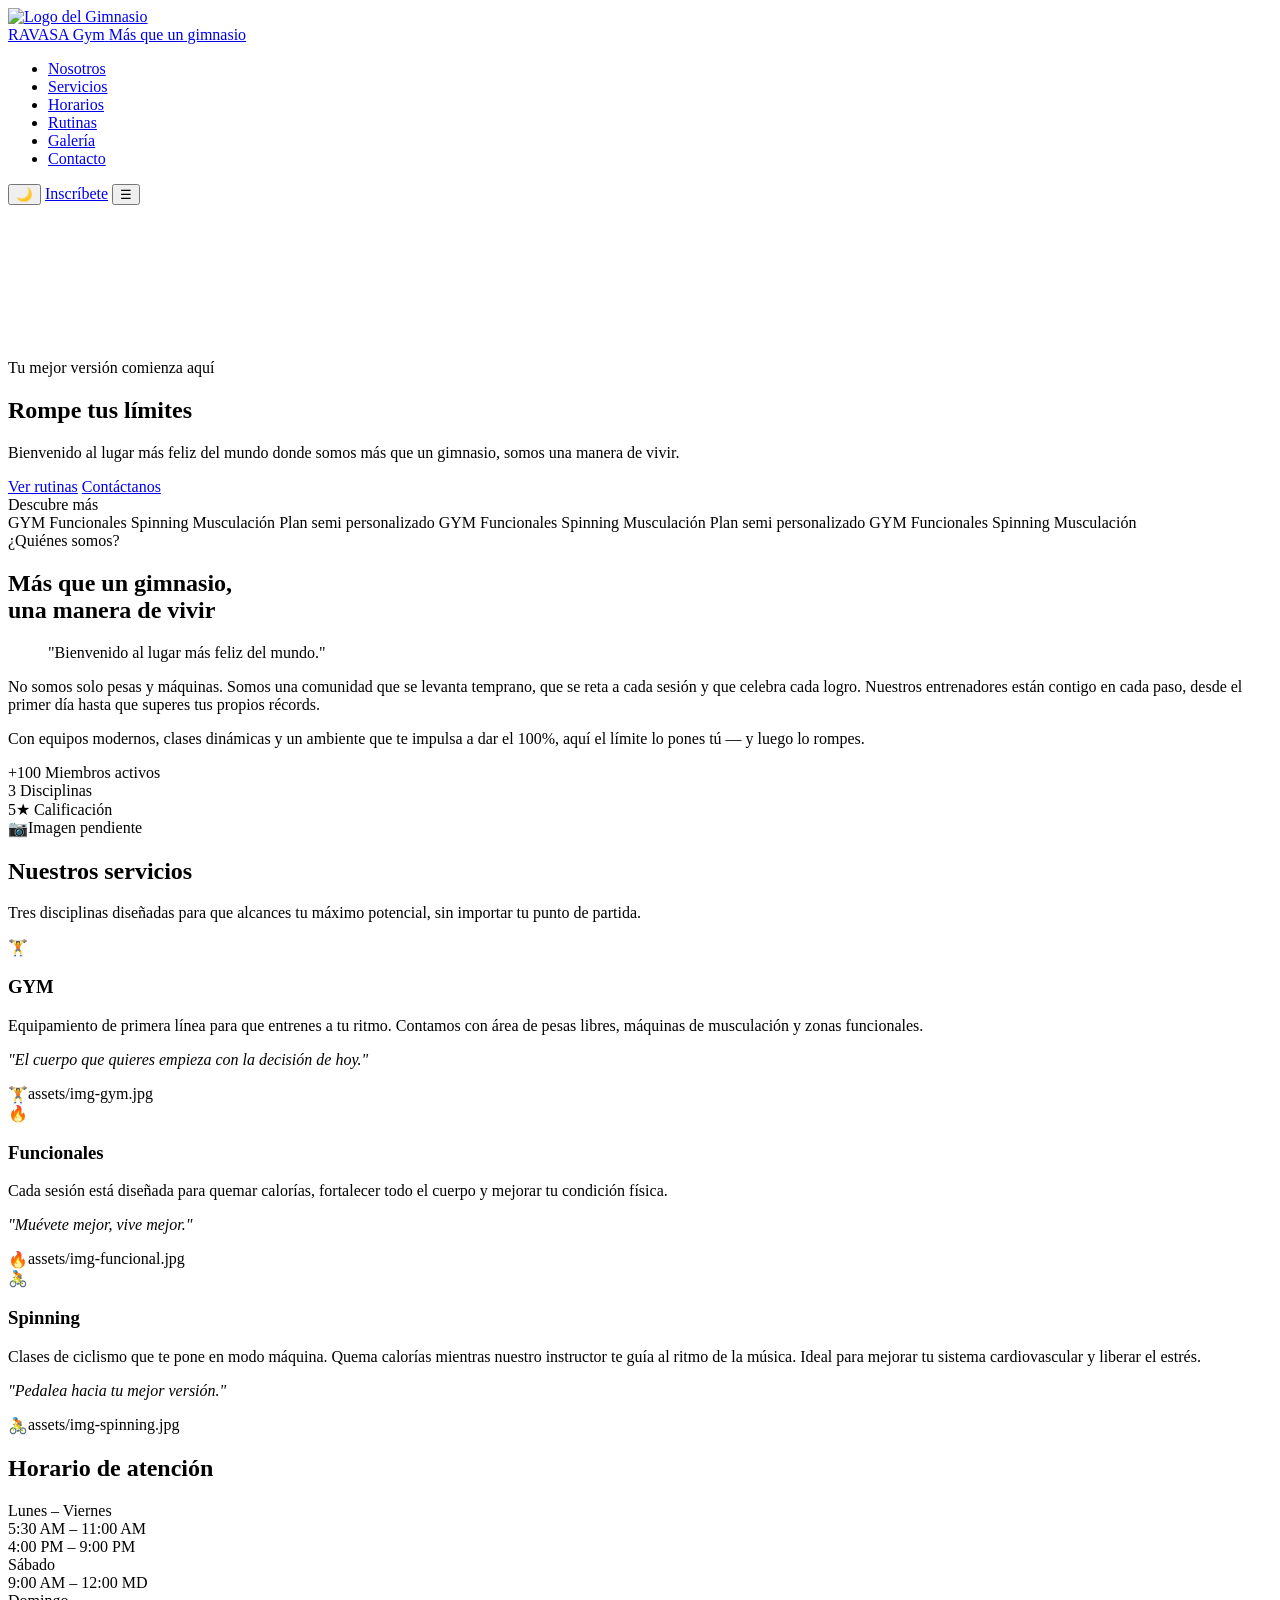
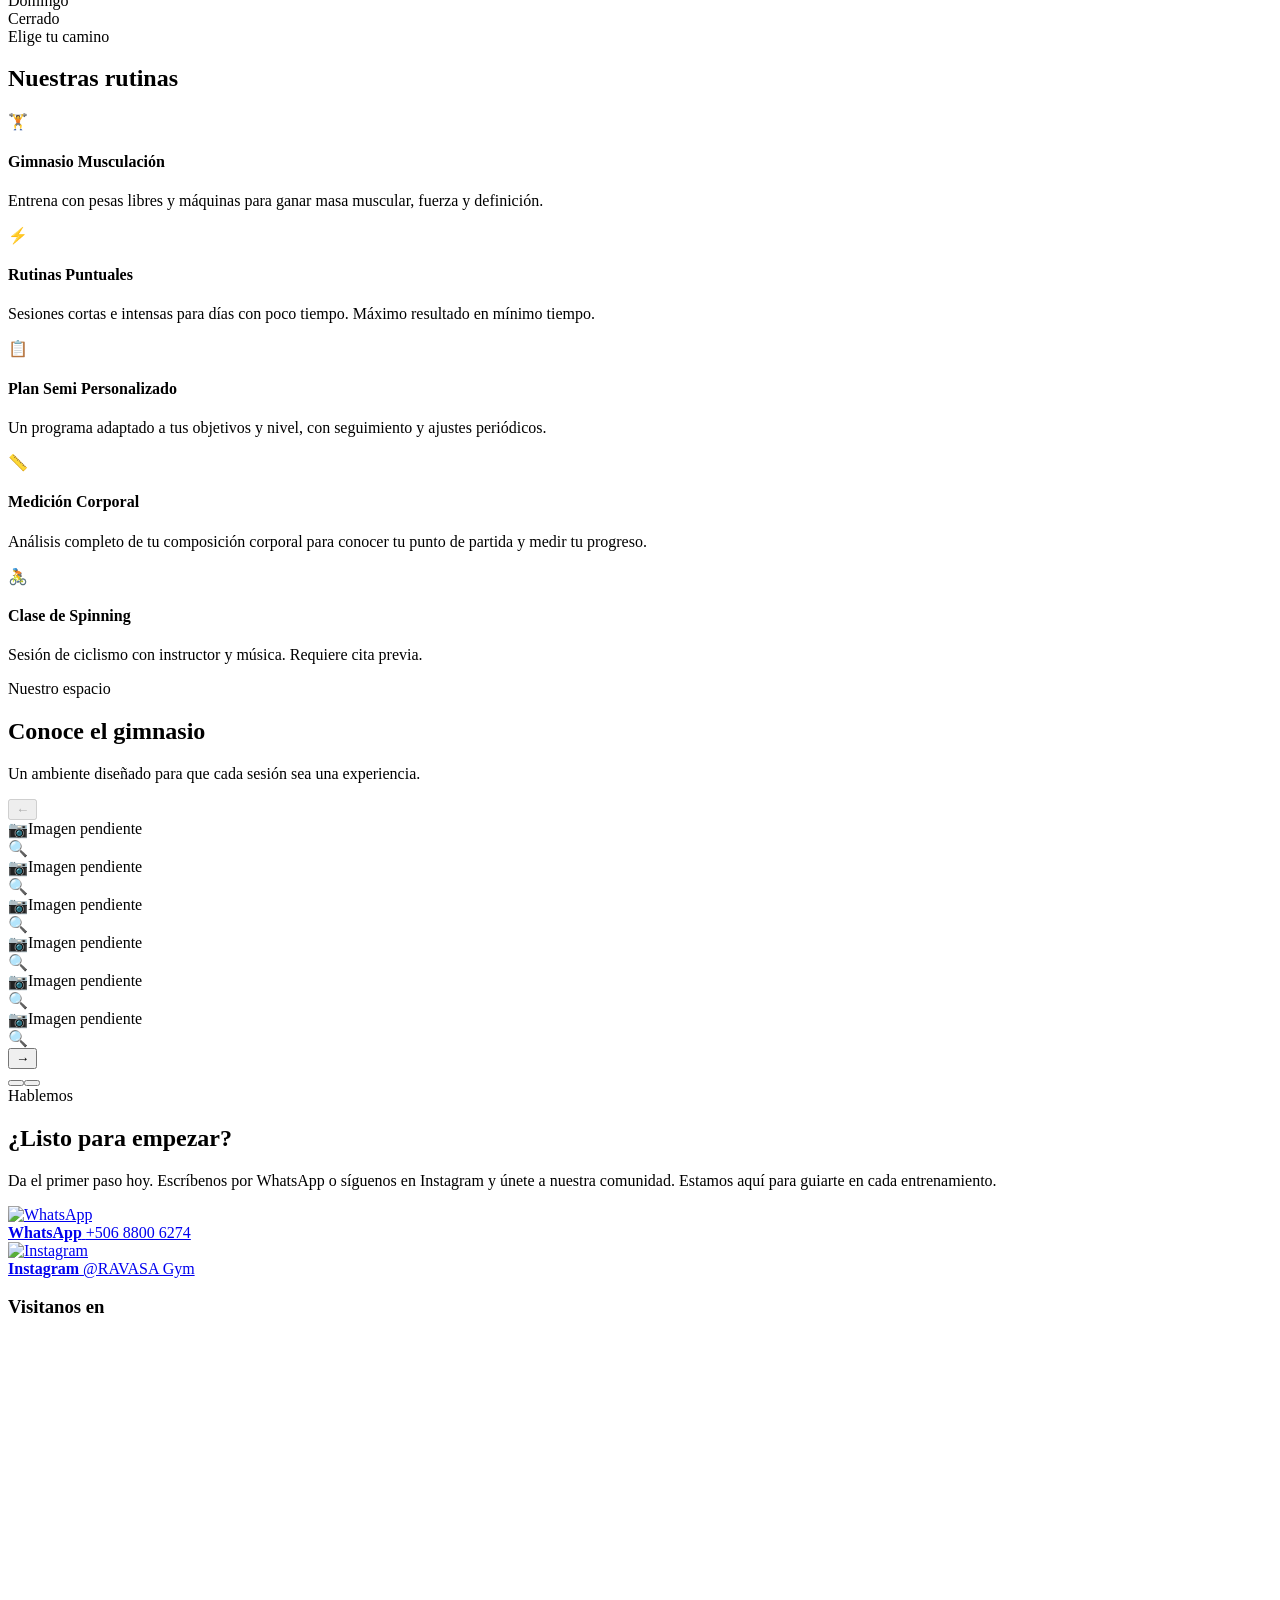
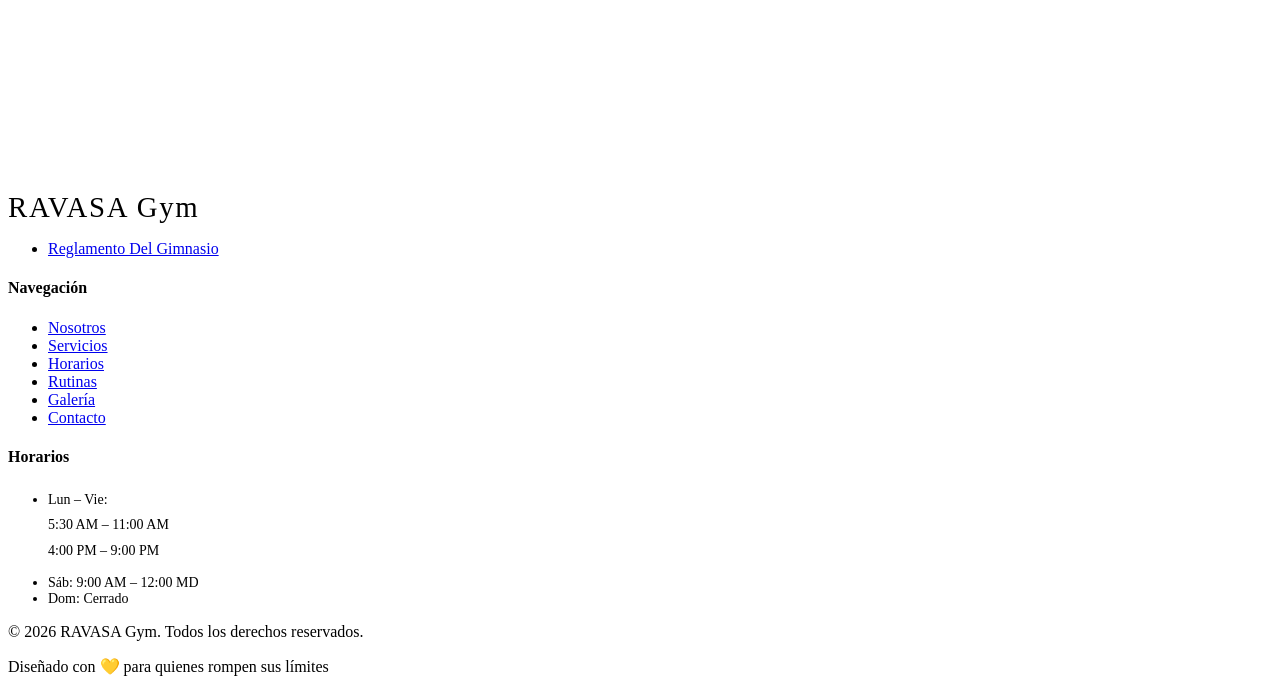
==== Laboratorio-01/index.html @ 655b8c52 "Feat:adding index" ====
<!DOCTYPE html>
<html lang="es">
<head>
  <meta charset="UTF-8" />
  <meta name="viewport" content="width=device-width, initial-scale=1.0" />
  <meta name="description" content="RAVASA Gym. Gimnasio ubicado en Sucre de Ciudad Quesada, San Carlos, Costa Rica. Ofrecemos GYM, Spinning y Funcionales" />
  <title>RAVASA Gym</title>

  <!-- Google Fonts -->
  <link rel="preconnect" href="https://fonts.googleapis.com" />
  <link rel="preconnect" href="https://fonts.gstatic.com" crossorigin />
  <link href="https://fonts.googleapis.com/css2?family=Bebas+Neue&family=Montserrat:wght@400;600;700;800&display=swap" rel="stylesheet" />

  <link rel="stylesheet" href="css/styles.css" />
  <link rel="icon" href="assets/logo.webp" type="image/png" />
</head>

<body>

  <!-- ==============================
       HEADER / NAVEGACIÓN
  ============================== -->
  <header id="site-header" role="banner">
    <div class="container">
      <nav class="nav-inner" aria-label="Navegación principal">

        <a href="#" class="nav-logo" aria-label="Inicio">
          
          <img src="assets/logo.webp" alt="Logo del Gimnasio" width="48" height="48" />
          <div class="logo-text">
            <span class="logo-name">RAVASA Gym</span>
            <span class="logo-tagline">Más que un gimnasio</span>
          </div>
        </a>

        <!-- Links principales -->
        <ul class="nav-links" id="nav-menu" role="list">
          <li><a href="#about">Nosotros</a></li>
          <li><a href="#services">Servicios</a></li>
          <li><a href="#schedule">Horarios</a></li>
          <li><a href="#routines">Rutinas</a></li>
          <li><a href="#gallery">Galería</a></li>
          <li><a href="#contact">Contacto</a></li>
        </ul>

        <!-- Acciones -->
        <div class="nav-actions">
          <button class="theme-toggle" id="theme-btn" aria-label="Cambiar modo claro/oscuro" title="Cambiar tema">🌙</button>
          <a href="https://wa.me/50688006274" class="btn btn-primary" aria-label="Contactar por WhatsApp">Inscríbete</a>
          <button class="menu-toggle" id="menu-btn" aria-label="Abrir menú" aria-expanded="false" aria-controls="nav-menu">☰</button>
        </div>
      </nav>
    </div>
  </header>


  <main id="main-content">

    <!-- ==============================
         HERO – VIDEO DE FONDO
    ============================== -->
    <section id="hero" aria-label="Bienvenida al gimnasio">

      <div class="hero-video-wrapper" aria-hidden="true">
        <video
          autoplay
          muted
          loop
          playsinline
          preload="auto"
          aria-hidden="true"
          poster="assets/hero-poster.jpg"
        >
          <source src="assets/hero-video.mp4" type="video/mp4" />
        </video>
        <!-- Fallback si no hay video -->
        <div class="hero-video-fallback"></div>
      </div>

      <div class="hero-overlay" aria-hidden="true"></div>

      <div class="hero-content">
        <span class="hero-eyebrow">Tu mejor versión comienza aquí</span>

        <h1 class="hero-title">
          Rompe
          <span class="highlight">tus límites</span>
        </h1>

        <p class="hero-subtitle">
          Bienvenido al lugar más feliz del mundo donde somos más que un gimnasio, somos una manera de vivir.
        </p>

        <div class="hero-cta">
          <a href="#routines" class="btn btn-primary">Ver rutinas</a>
          <a href="#contact" class="btn btn-outline">Contáctanos</a>
        </div>
      </div>

      <div class="hero-scroll" aria-hidden="true">
        Descubre más
        <span></span>
      </div>

    </section>


    <!-- ==============================
         FRANJA SLOGAN (MARQUEE)
    ============================== -->
    <div class="slogan-strip" aria-hidden="true">
      <div class="slogan-track">
        <!-- Se duplican los ítems para el efecto continuo -->
  
        <span class="slogan-item">GYM</span>
        <span class="slogan-item">Funcionales</span>
        <span class="slogan-item">Spinning</span>
        <span class="slogan-item">Musculación</span>
        <span class="slogan-item">Plan semi personalizado</span>
        <span class="slogan-item">GYM</span>
        <span class="slogan-item">Funcionales</span>
        <span class="slogan-item">Spinning</span>
        <span class="slogan-item">Musculación</span>
        <span class="slogan-item">Plan semi personalizado</span>
        <span class="slogan-item">GYM</span>
        <span class="slogan-item">Funcionales</span>
        <span class="slogan-item">Spinning</span>
        <span class="slogan-item">Musculación</span>
      </div>
    </div>


    <!-- ==============================
         SOBRE NOSOTROS
    ============================== -->
    <section id="about" class="section-pad" aria-labelledby="about-title">
      <div class="container">
        <div class="about-grid">

          <div class="about-text">
            <span class="section-label">¿Quiénes somos?</span>
            <h2 id="about-title">Más que un gimnasio,<br/> <span class="text-accent">una manera de vivir</span></h2>

            <blockquote class="about-phrase">
              "Bienvenido al lugar más feliz del mundo."
            </blockquote>

            <p>
              No somos solo pesas y máquinas. Somos una comunidad que se levanta temprano, que se reta a cada sesión y que celebra cada logro. Nuestros entrenadores están contigo en cada paso, desde el primer día hasta que superes tus propios récords.
            </p>
            <p>
              Con equipos modernos, clases dinámicas y un ambiente que te impulsa a dar el 100%, aquí el límite lo pones tú — y luego lo rompes.
            </p>

            <div class="about-stats" role="list" aria-label="Estadísticas del gimnasio">
              <div class="stat-item" role="listitem">
                <span class="stat-num">+100</span>
                <span class="stat-label">Miembros activos</span>
              </div>
              <div class="stat-item" role="listitem">
                <span class="stat-num">3</span>
                <span class="stat-label">Disciplinas</span>
              </div>
              <div class="stat-item" role="listitem">
                <span class="stat-num">5★</span>
                <span class="stat-label">Calificación</span>
              </div>
            </div>
          </div>

          <div class="about-image">
            <img src="assets/logo.webp" alt="Imagen de chica en el gimnasio con el logo del gimnasio de fondo" width="600" height="450"
              onerror="this.style.display='none'; this.nextElementSibling.style.display='flex';" />
            <div class="about-image-placeholder" style="display:none;" aria-hidden="true">
              📷 <span>Imagen pendiente</span>
            </div>
          </div>

        </div>
      </div>
    </section>


    <!-- ==============================
         SERVICIOS
    ============================== -->
    <section id="services" class="section-pad" aria-labelledby="Servicios">
      <div class="container">

        <div class="services-header">
          <h2 id="services-title">Nuestros <span class="text-accent">servicios</span></h2>
          <p>Tres disciplinas diseñadas para que alcances tu máximo potencial, sin importar tu punto de partida.</p>
        </div>

        <div class="services-list">

          <!-- SERVICIO 1: GYM -->
          <article class="service-row" aria-labelledby="1. Gym">
            <div class="service-content">
              <div class="service-icon" aria-hidden="true">🏋️</div>
              <h3 id="service-gym-title">GYM</h3>
              <p>
                Equipamiento de primera línea para que entrenes a tu ritmo. Contamos con área de pesas libres, máquinas de musculación y zonas funcionales.
              </p>
              <p>
                <em>"El cuerpo que quieres empieza con la decisión de hoy."</em>
              </p>
            </div>
            <div class="service-image">
              <img src="assets/img-gym.webp" alt="Área de GYM con equipos de musculación" width="600" height="380"
                onerror="this.style.display='none'; this.nextElementSibling.style.display='flex';" />
              <div class="service-image-placeholder" style="display:none;" aria-hidden="true">
                🏋️ <span>assets/img-gym.jpg</span>
              </div>
            </div>
          </article>

          <!-- SERVICIO 2: FUNCIONALES -->
          <article class="service-row reverse" aria-labelledby="Funcionales">
            <div class="service-content">
              <div class="service-icon" aria-hidden="true">🔥</div>
              <h3 id="service-func-title">Funcionales</h3>
              <p>
                Cada sesión está diseñada para quemar calorías, fortalecer todo el cuerpo y mejorar tu condición física.
              </p>
              <p>
                <em>"Muévete mejor, vive mejor."</em>
              </p>
            </div>
            <div class="service-image">
              <img src="assets/img-funcional.webp" alt="Mujer utilizando maquina de ejercicio" width="600" height="380"
                onerror="this.style.display='none'; this.nextElementSibling.style.display='flex';" />
              <div class="service-image-placeholder" style="display:none;" aria-hidden="true">
                🔥 <span>assets/img-funcional.jpg</span>
              </div>
            </div>
          </article>

          <!-- SERVICIO 3: SPINNING -->
          <article class="service-row" aria-labelledby="Spinning">
            <div class="service-content">
              <div class="service-icon" aria-hidden="true">🚴</div>
              <h3 id="service-spin-title">Spinning</h3>
              <p>
                Clases de ciclismo que te pone en modo máquina. Quema calorías mientras nuestro instructor te guía al ritmo de la música. Ideal para mejorar tu sistema cardiovascular y liberar el estrés.
              </p>
              <p>
                <em>"Pedalea hacia tu mejor versión."</em>
              </p>
            </div>
            <div class="service-image">
              <img src="assets/img-spinning.webp" alt="Hombre utilizando una bicicleta de spinning" width="600" height="380"
                onerror="this.style.display='none'; this.nextElementSibling.style.display='flex';" />
              <div class="service-image-placeholder" style="display:none;" aria-hidden="true">
                🚴 <span>assets/img-spinning.jpg</span>
              </div>
            </div>
          </article>

        </div>
      </div>
    </section>


    <!-- ==============================
         HORARIOS
    ============================== -->
    <section id="schedule" class="section-pad" aria-labelledby="Horarios de atención">
      <div class="container">

        <div class="schedule-header">
          <h2 id="schedule-title">Horario de <span class="text-accent">atención</span></h2>
        </div>

        <div class="schedule-grid" role="list" aria-label="Lunes a viernes de 5:30 am a 11:00 am, 4:00 pm a 9:00 pm. Sabados: 9:00 am a 12:md">

          <div class="schedule-card" role="listitem">
            <div class="schedule-day">Lunes – Viernes</div>
            <div class="schedule-time">
              <div class="time-block">
                <span class="icon" aria-hidden="true"></span>
                <span>5:30 AM – 11:00 AM</span>
              </div>
              <div class="time-block">
                <span class="icon" aria-hidden="true"></span>
                <span>4:00 PM – 9:00 PM</span>
              </div>
            </div>
          </div>

          <div class="schedule-card" role="listitem">
            <div class="schedule-day">Sábado</div>
            <div class="schedule-time">
              <div class="time-block">
                <span class="icon" aria-hidden="true"></span>
                <span>9:00 AM – 12:00 MD</span>
              </div>
            </div>
          </div>

          <div class="schedule-card" role="listitem">
            <div class="schedule-day">Domingo</div>
            <div class="schedule-time">
              <div class="time-block" style="justify-content:center; color:var(--color-text-muted);">
                <span>Cerrado</span>
              </div>
            </div>
          </div>

        </div>
      </div>
    </section>


    <!-- ==============================
         RUTINAS
    ============================== -->
    <section id="routines" class="section-pad" aria-labelledby="Nuestras rutinas">
      <div class="container">
        <div class="routines-header">
          <span class="section-label">Elige tu camino</span>
          <h2 id="routines-title">Nuestras <span class="text-accent">rutinas</span></h2>
        </div>

        <div class="routines-grid" role="list" aria-label="Lista de rutinas disponibles">

          <!-- Tarjeta 1 -->
          <article class="routine-card" role="listitem" aria-labelledby="Gimnasio Musculación">
            <div class="routine-card-img" aria-hidden="true">🏋️</div>
            <div class="routine-card-body">
              <h4 id="r1-title">Gimnasio Musculación</h4>
              <p>Entrena con pesas libres y máquinas para ganar masa muscular, fuerza y definición.</p>
            </div>
          </article>

          <!-- Tarjeta 2 -->
          <article class="routine-card" role="listitem" aria-labelledby="Rutinas Puntuales">
            <div class="routine-card-img" aria-hidden="true">⚡</div>
            <div class="routine-card-body">
              <h4 id="r2-title">Rutinas Puntuales</h4>
              <p>Sesiones cortas e intensas para días con poco tiempo. Máximo resultado en mínimo tiempo.</p>
            </div>
          </article>

          <!-- Tarjeta 3 -->
          <article class="routine-card" role="listitem" aria-labelledby="Plan Semi Personalizado">
            <div class="routine-card-img" aria-hidden="true">📋</div>
            <div class="routine-card-body">
              <h4 id="r3-title">Plan Semi Personalizado</h4>
              <p>Un programa adaptado a tus objetivos y nivel, con seguimiento y ajustes periódicos.</p>
            </div>
          </article>

          <!-- Tarjeta 4 -->
          <article class="routine-card" role="listitem" aria-labelledby="Medición Corporal">
            <div class="routine-card-img" aria-hidden="true">📏</div>
            <div class="routine-card-body">
              <h4 id="r4-title">Medición Corporal</h4>
              <p>Análisis completo de tu composición corporal para conocer tu punto de partida y medir tu progreso.</p>
            </div>
          </article>

          <!-- Tarjeta 5 -->
          <article class="routine-card" role="listitem" aria-labelledby="Clase de Spinning">
            <div class="routine-card-img" aria-hidden="true">🚴</div>
            <div class="routine-card-body">
              <h4 id="r5-title">Clase de Spinning</h4>
              <p>Sesión de ciclismo con instructor y música. Requiere cita previa.</p>
            </div>
          </article>

        </div>


    <!-- ==============================
         GALERÍA
    ============================== -->
    <section id="gallery" class="section-pad" aria-labelledby="Fotos del gimnasio y su gente">
      <div class="container">

        <div class="gallery-header">
          <span class="section-label">Nuestro espacio</span>
          <h2 id="gallery-title">Conoce el <span class="text-accent">gimnasio</span></h2>
          <p style="color:var(--color-text-muted); margin-top:0.75rem;">Un ambiente diseñado para que cada sesión sea una experiencia.</p>
        </div>

        <!-- CARRUSEL -->
        <div class="gallery-carousel" aria-label="Carrusel de imágenes del gimnasio" role="region">

          <!-- Flecha izquierda -->
          <button class="carousel-btn carousel-btn-prev" id="carousel-prev" aria-label="Imagen anterior">
            &#8592;
          </button>

          <!-- Ventana visible -->
          <div class="carousel-window" aria-live="polite" aria-atomic="true">
            <div class="carousel-track" id="carousel-track">

              <div class="carousel-slide" role="group" aria-label="Imagen 1 de 6">
                <img src="assets/gallery-1.webp" alt="Foto del gimnasio"
                  onerror="this.style.display='none'; this.nextElementSibling.style.display='flex';" />
                <div class="gallery-item-placeholder" style="display:none;" aria-hidden="true">📷 <span>Imagen pendiente</span></div>
                <div class="carousel-slide-overlay" aria-hidden="true"><span>🔍</span></div>
              </div>

              <div class="carousel-slide" role="group" aria-label="Imagen 2 de 6">
                <img src="assets/gallery-2.webp" alt="Foto del gimnasio"
                  onerror="this.style.display='none'; this.nextElementSibling.style.display='flex';" />
                <div class="gallery-item-placeholder" style="display:none;" aria-hidden="true">📷 <span>Imagen pendiente</span></div>
                <div class="carousel-slide-overlay" aria-hidden="true"><span>🔍</span></div>
              </div>

              <div class="carousel-slide" role="group" aria-label="Imagen 3 de 6">
                <img src="assets/gallery-3.webp" alt="Foto del gimnasio"
                  onerror="this.style.display='none'; this.nextElementSibling.style.display='flex';" />
                <div class="gallery-item-placeholder" style="display:none;" aria-hidden="true">📷 <span>Imagen pendiente</span></div>
                <div class="carousel-slide-overlay" aria-hidden="true"><span>🔍</span></div>
              </div>

              <div class="carousel-slide" role="group" aria-label="Imagen 4 de 6">
                <img src="assets/gallery-4.webp" alt="Foto del gimnasio"
                  onerror="this.style.display='none'; this.nextElementSibling.style.display='flex';" />
                <div class="gallery-item-placeholder" style="display:none;" aria-hidden="true">📷 <span>Imagen pendiente</span></div>
                <div class="carousel-slide-overlay" aria-hidden="true"><span>🔍</span></div>
              </div>

              <div class="carousel-slide" role="group" aria-label="Imagen 5 de 6">
                <img src="assets/gallery-5.webp" alt="Foto del gimnasio"
                  onerror="this.style.display='none'; this.nextElementSibling.style.display='flex';" />
                <div class="gallery-item-placeholder" style="display:none;" aria-hidden="true">📷 <span>Imagen pendiente</span></div>
                <div class="carousel-slide-overlay" aria-hidden="true"><span>🔍</span></div>
              </div>

              <div class="carousel-slide" role="group" aria-label="Imagen 6 de 6">
                <img src="assets/gallery-6.webp" alt="Foto del gimnasio"
                  onerror="this.style.display='none'; this.nextElementSibling.style.display='flex';" />
                <div class="gallery-item-placeholder" style="display:none;" aria-hidden="true">📷 <span>Imagen pendiente</span></div>
                <div class="carousel-slide-overlay" aria-hidden="true"><span>🔍</span></div>
              </div>

            </div>
          </div>

          <!-- Flecha derecha -->
          <button class="carousel-btn carousel-btn-next" id="carousel-next" aria-label="Imagen siguiente">
            &#8594;
          </button>

        </div><!-- /gallery-carousel -->

        <!-- Puntos indicadores -->
        <div class="carousel-dots" id="carousel-dots" aria-label="Grupos de imágenes" role="tablist"></div>

      </div>
    </section>


    <!-- ==============================
         CONTACTO
    ============================== -->
    <section id="contact" class="section-pad" aria-labelledby="Contacto">
      <div class="container">

        <div class="contact-inner">

          <div class="contact-text">
            <span class="section-label">Hablemos</span>
            <h2 id="contact-title">¿Listo para <span class="text-accent">empezar?</span></h2>
            <p>
              Da el primer paso hoy. Escríbenos por WhatsApp o síguenos en Instagram y únete a nuestra comunidad. Estamos aquí para guiarte en cada entrenamiento.
            </p>

            <div class="contact-channels" role="list" aria-label="Canales de contacto">

              <!-- WhatsApp -->
              <a
                href="https://wa.me/50688006274?text=Hola!%20Me%20interesa%20unirme%20al%20gimnasio"
                class="contact-channel"
                role="listitem"
                aria-label="Contactar por WhatsApp: 88006274"
                target="_blank"
                rel="noopener noreferrer"
              >
                <img src="assets/whatsapp.png" alt="WhatsApp" width="32" height="32">
                <div class="channel-info">
                  <strong>WhatsApp</strong>
                  <span>+506 8800 6274</span>
                </div>
              </a>

              <!-- Instagram -->
              <a
                href="https://instagram.com/ravasagym"
                class="contact-channel"
                role="listitem"
                aria-label="Seguir en Instagram: RAVASA Gym"
                target="_blank"
                rel="noopener noreferrer"
              >
                <img src="assets/instagram.png" alt="Instagram" width="32" height="32">
                <div class="channel-info">
                  <strong>Instagram</strong>
                  <span>@RAVASA Gym </span>
                </div>
              </a>

            </div>
          </div>

          <!-- Mapa -->
          <div class="contact-form-block">
            <h3>Visitanos en</h3>
            <iframe src="https://www.google.com/maps/embed?pb=!1m18!1m12!1m3!1d3552.601727603122!2d-84.43318252496508!3d10.281498989838727!2m3!1f0!2f0!3f0!3m2!1i1024!2i768!4f13.1!3m3!1m2!1s0x8fa06618f6ef961d%3A0xd850187669f99479!2sSal%C3%B3n%20Comunal%20de%20Sucre!5e1!3m2!1ses-419!2scr!4v1781707307781!5m2!1ses-419!2scr" width="600" height="450" style="border:0;" allowfullscreen="" loading="lazy" referrerpolicy="no-referrer-when-downgrade"></iframe>
          </div>

        </div>
      </div>
    </section>

  </main>


  <!-- ==============================
       FOOTER
  ============================== -->
  <footer id="site-footer" role="contentinfo">
    <div class="container">

      <div class="footer-grid">

        <!-- Marca -->
        <div class="footer-brand">
          <div class="logo-name" style="font-family:var(--font-display); font-size:1.8rem; letter-spacing:0.06em; margin-bottom:0.5rem;">
            RAVASA Gym
          </div>
          <div class="footer-social" role="list" aria-label="Reglamento Del Gimnasio">
         <div class="footer-links">
               <ul>
                   <li><a href="reglamento.html">Reglamento Del Gimnasio</a></li>
               </ul>
           </div>
        </nav>
          </div>
        </div>

          <nav class="footer-col" aria-label="Links del pie de página">
            <h4>Navegación</h4>
            <ul role="list">
              <li><a href="index.html#about">Nosotros</a></li>
              <li><a href="index.html#services">Servicios</a></li>
              <li><a href="index.html#schedule">Horarios</a></li>
              <li><a href="index.html#routines">Rutinas</a></li>
              <li><a href="index.html#gallery">Galería</a></li>
              <li><a href="index.html#contact">Contacto</a></li>
            </ul>
          </nav>

        <div class="footer-col">
          <h4>Horarios</h4>
          <ul role="list">
            <li style="color:var(--color-text-muted); font-size:0.875rem; line-height:1.8;">Lun – Vie:<br/>5:30 AM – 11:00 AM<br/>4:00 PM – 9:00 PM</li>
            <li style="color:var(--color-text-muted); font-size:0.875rem; margin-top:0.75rem;">Sáb: 9:00 AM – 12:00 MD</li>
            <li style="color:var(--color-text-muted); font-size:0.875rem;">Dom: Cerrado</li>
          </ul>
        </div>

      </div>

      <div class="footer-bottom">
        <p>© <span id="footer-year"></span> RAVASA Gym. Todos los derechos reservados.</p>
        <p>Diseñado con 💛 para quienes rompen sus límites</p>
      </div>

    </div>
  </footer>


  <script src="js/main.js"></script>
</body>
</html>
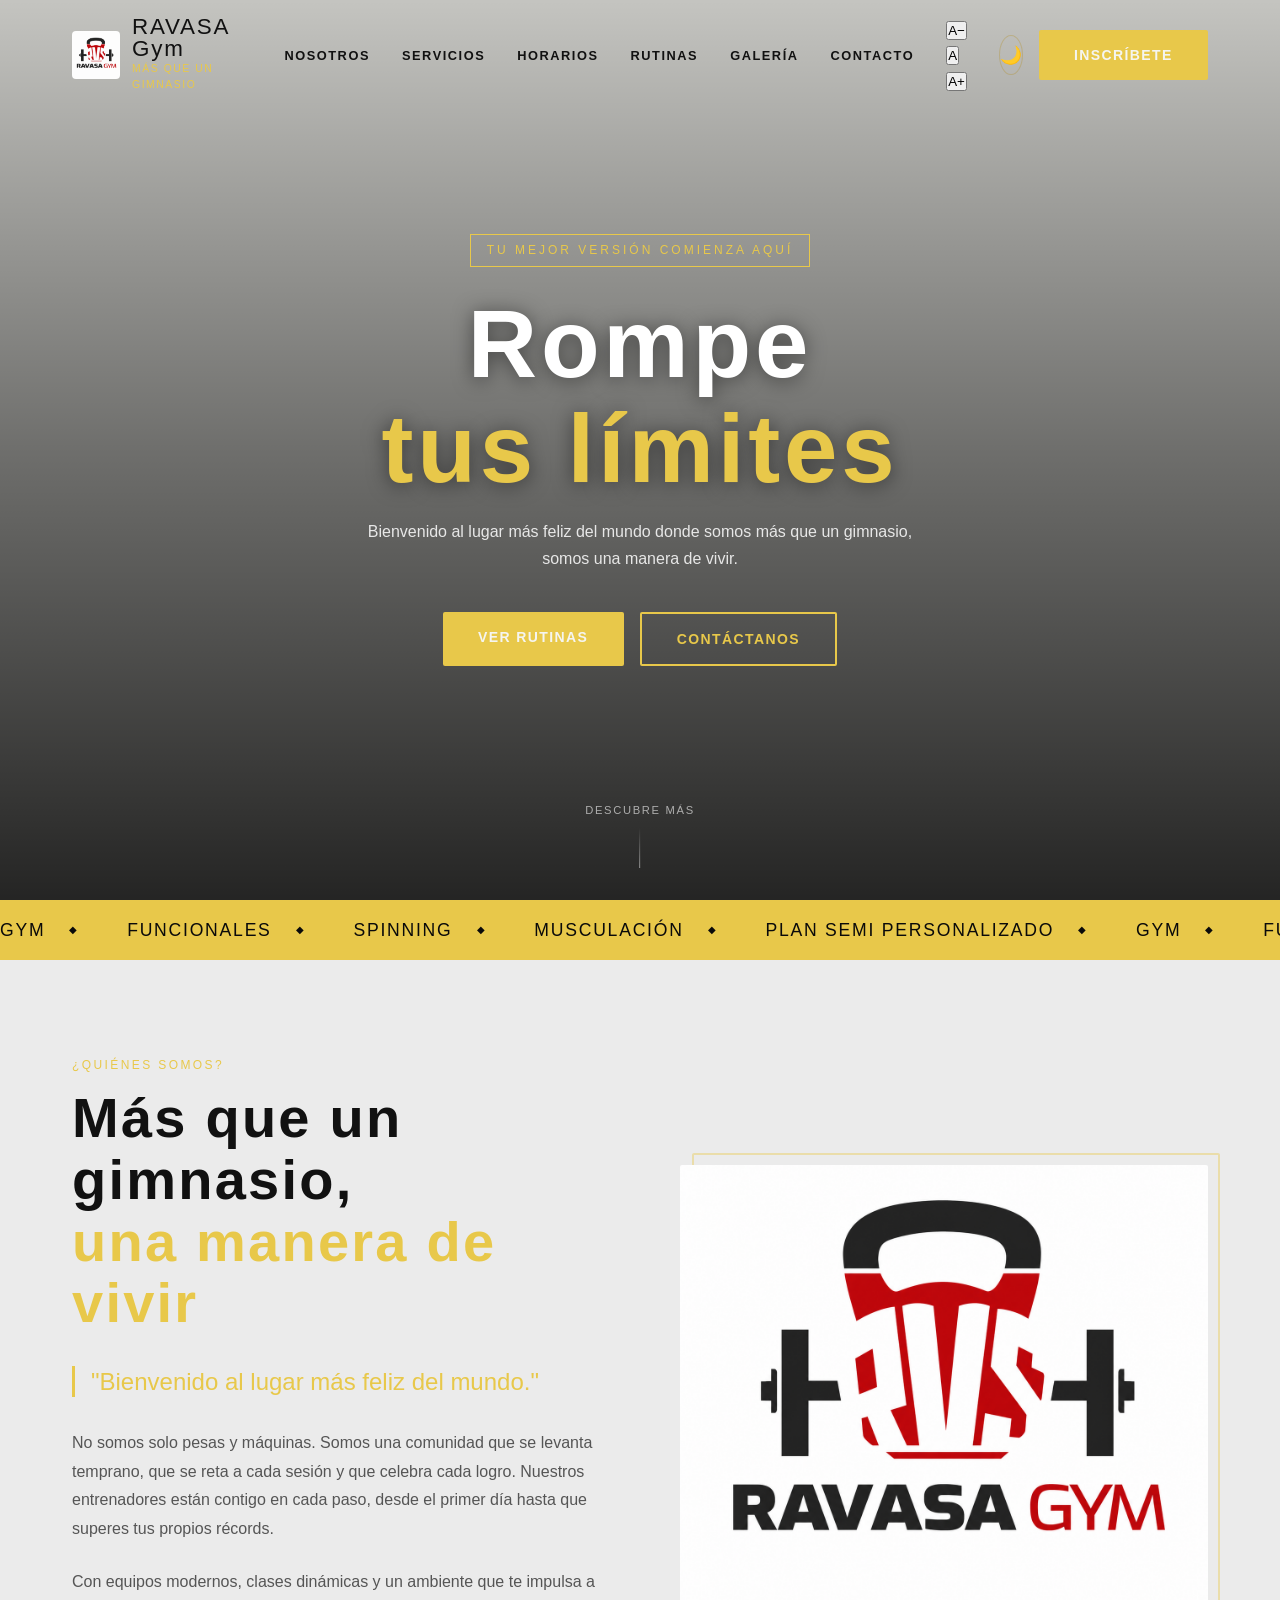
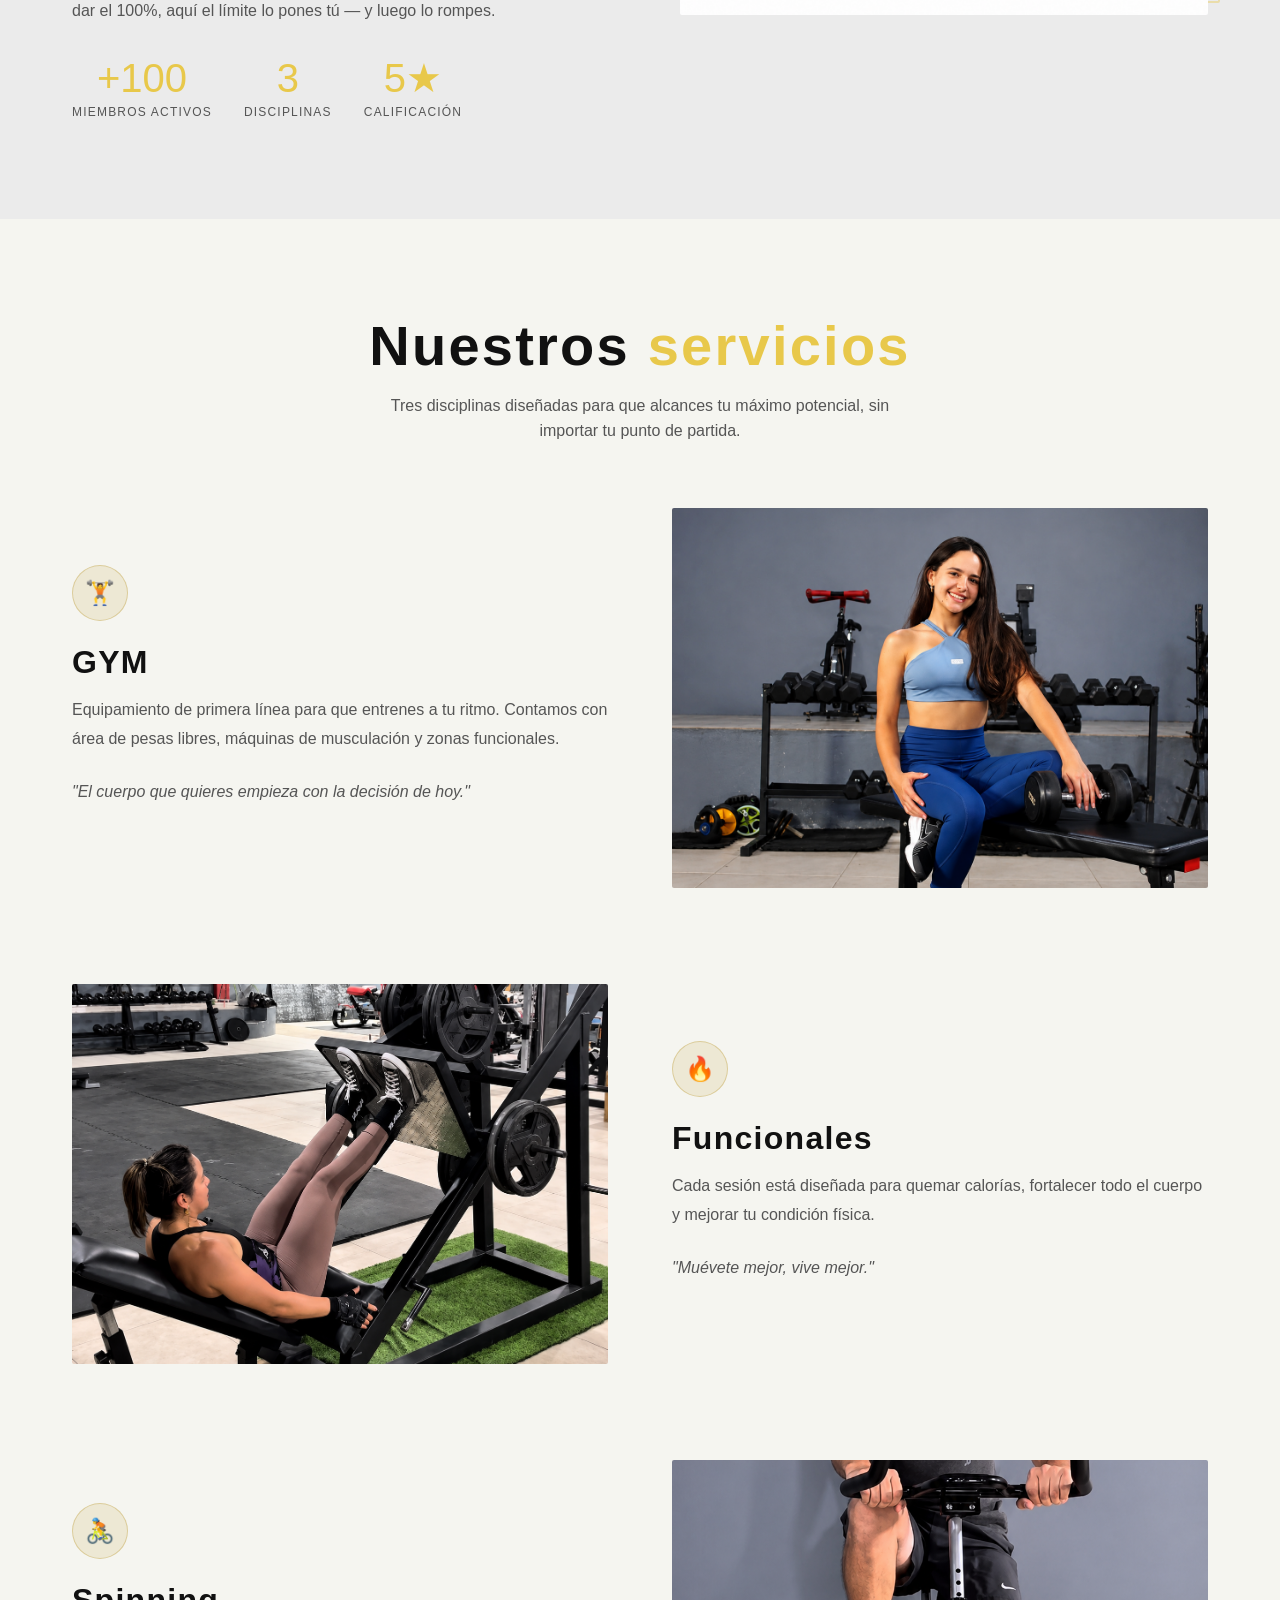
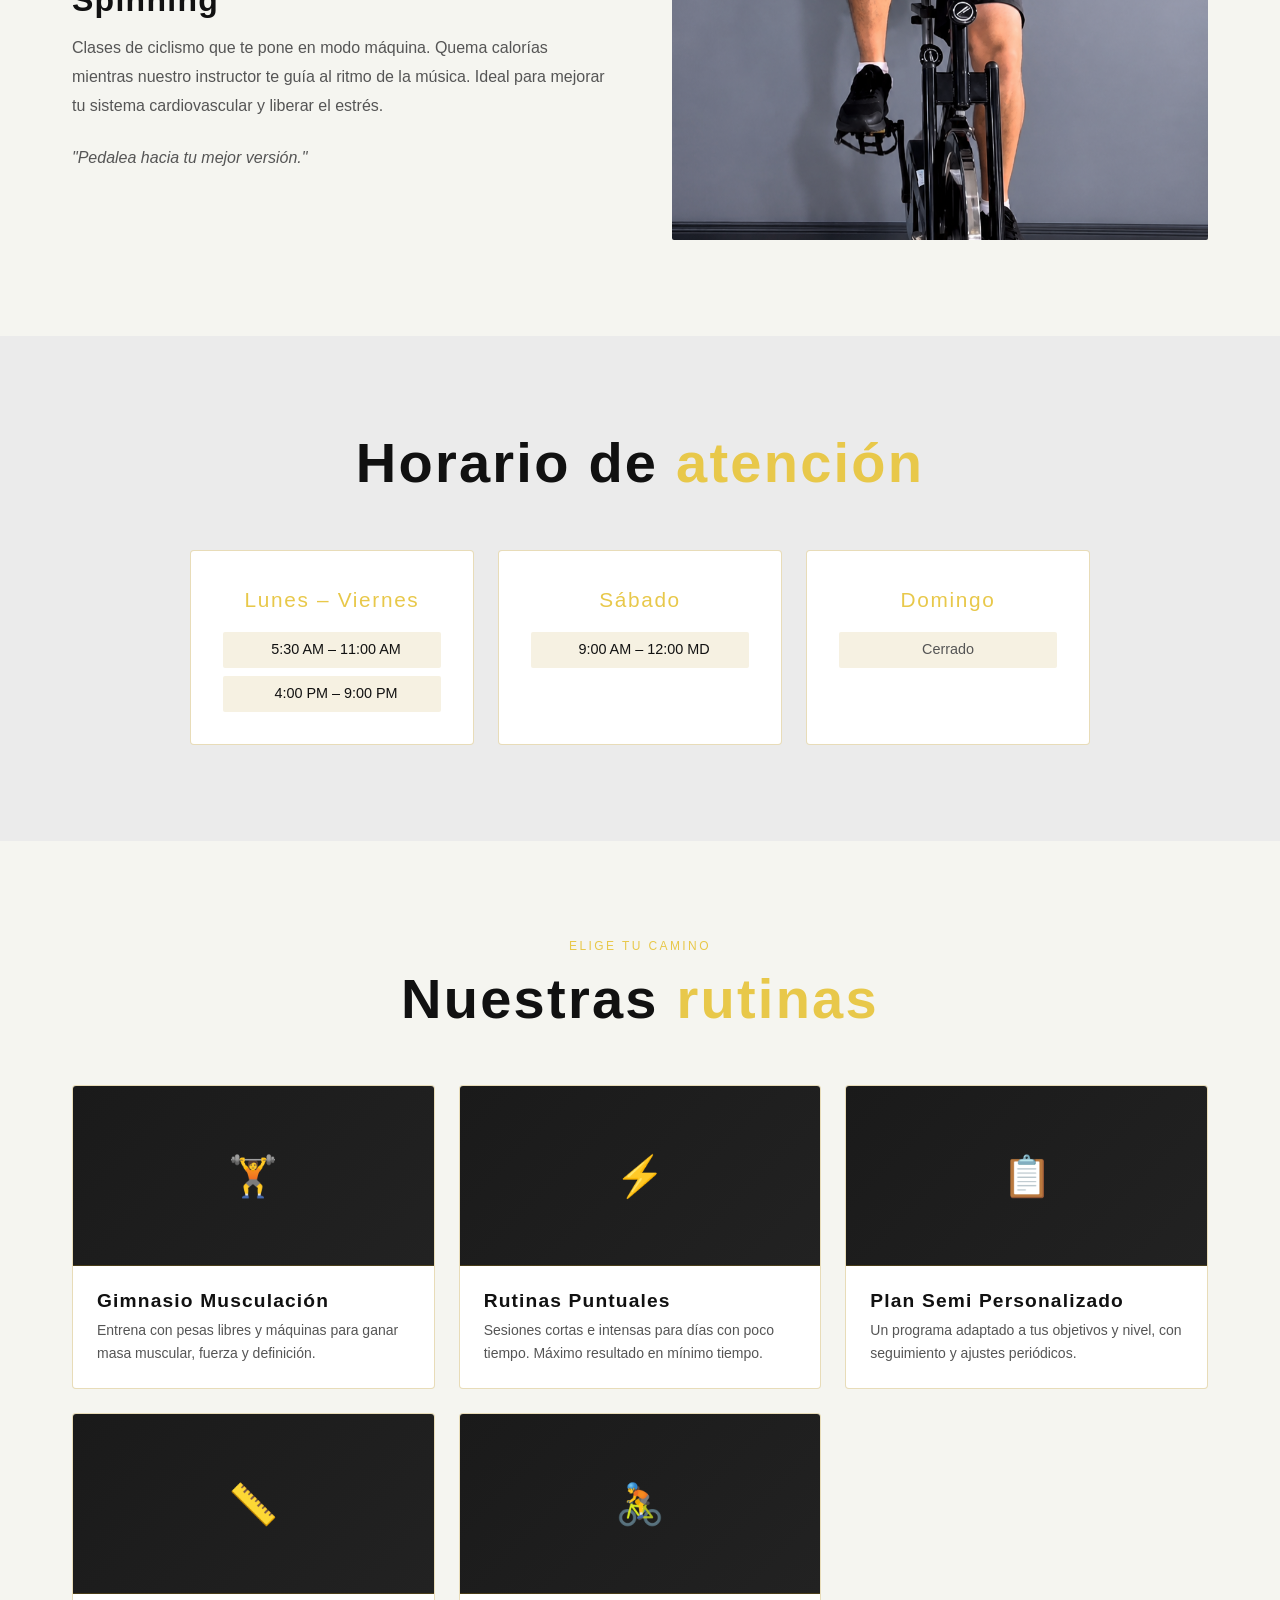
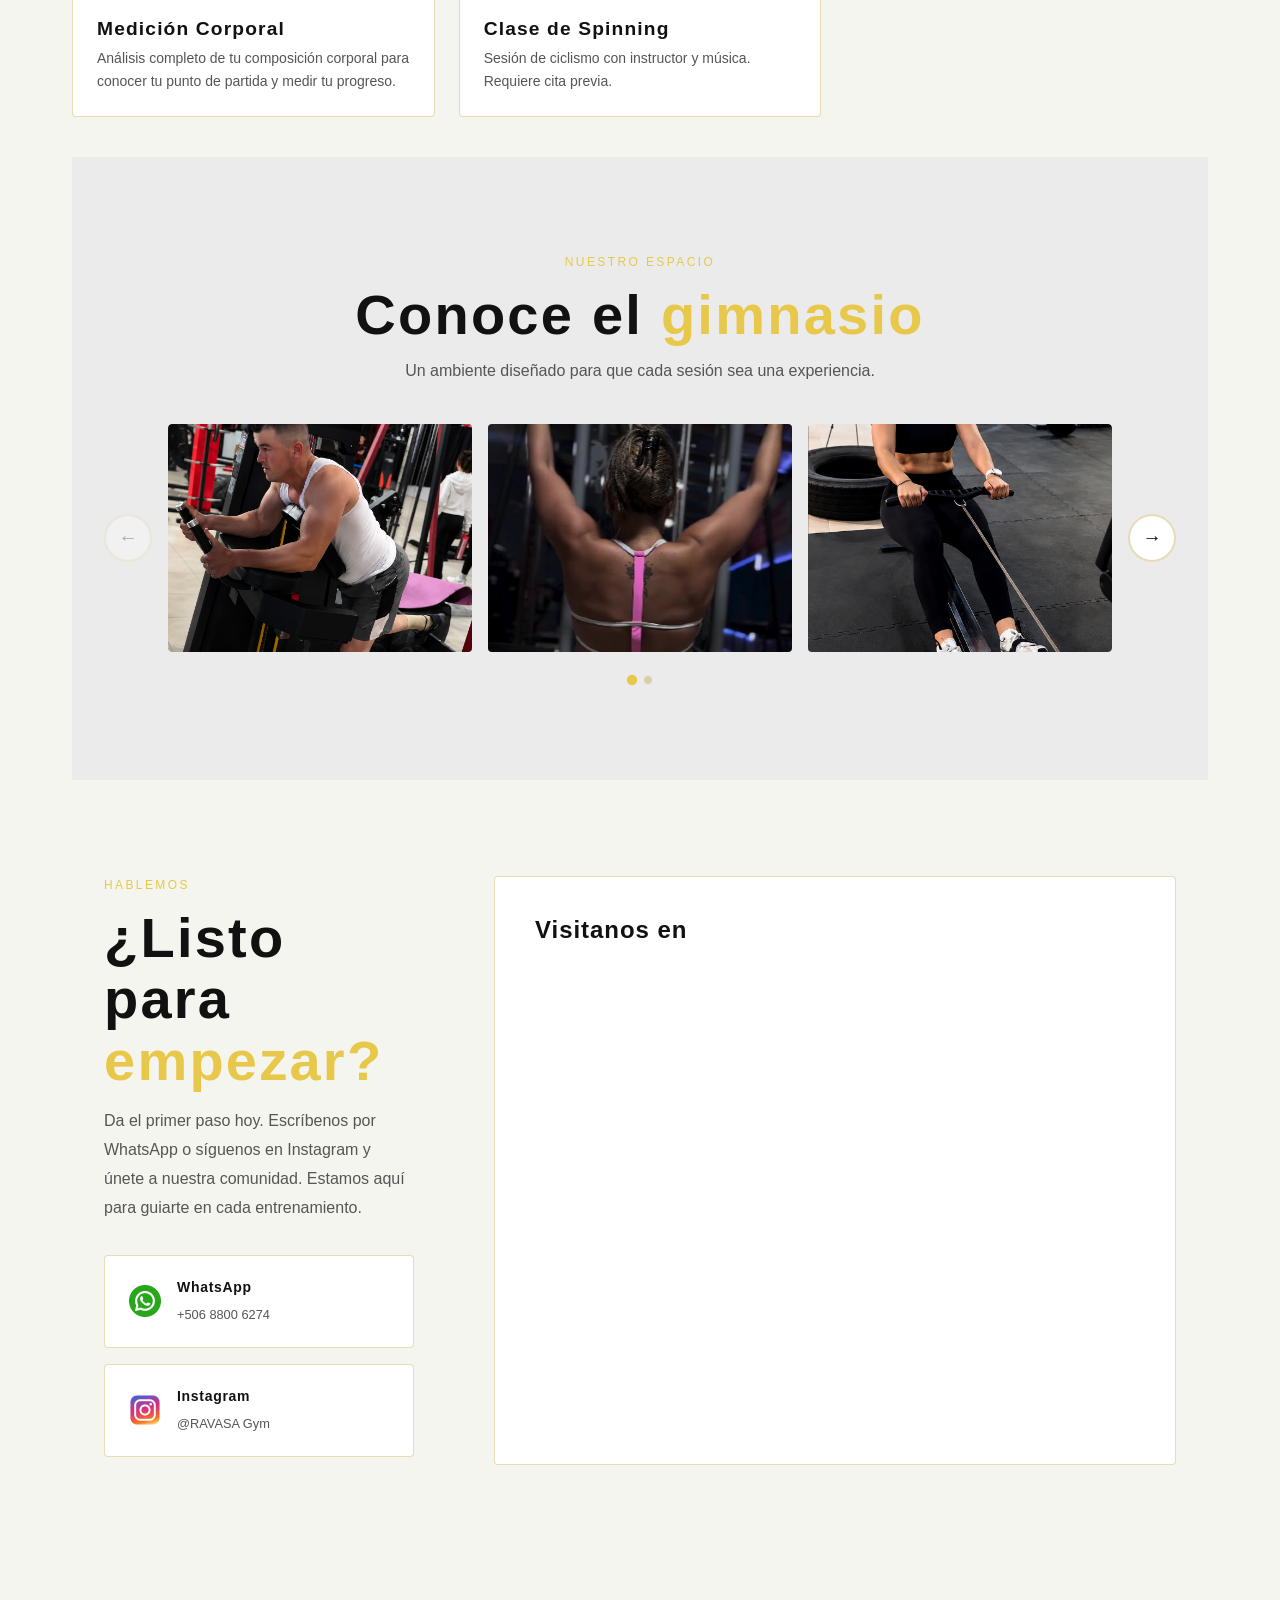
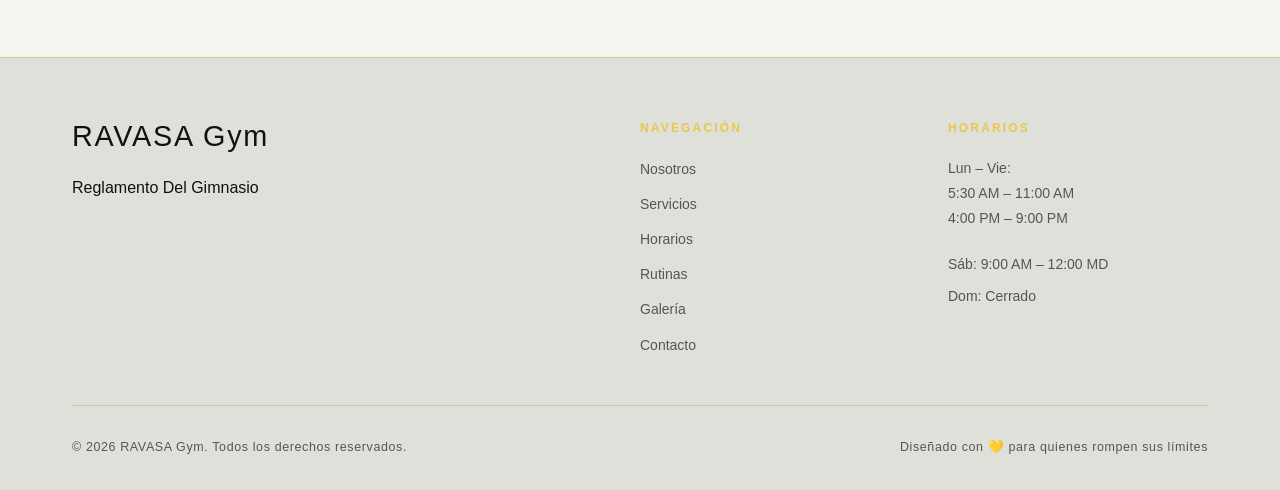
==== commit 6d124454: "Feat:add function to increase and decrease the font size on the index page." ====
--- a/Laboratorio-01/index.html
+++ b/Laboratorio-01/index.html
@@ -9,10 +9,14 @@
   <!-- Google Fonts -->
   <link rel="preconnect" href="https://fonts.googleapis.com" />
   <link rel="preconnect" href="https://fonts.gstatic.com" crossorigin />
+
+  <link rel="stylesheet" href="css/styles.css" />
+  <noscript><link rel="stylesheet" href="css/styles.css"></noscript>
+
   <link href="https://fonts.googleapis.com/css2?family=Bebas+Neue&family=Montserrat:wght@400;600;700;800&display=swap" rel="stylesheet" />
 
-  <link rel="stylesheet" href="css/styles.css" />
-  <link rel="icon" href="assets/logo.webp" type="image/png" />
+
+  <link rel="icon" href="assets/logo.webp" type="image/webp" />
 </head>
 
 <body>
@@ -31,7 +35,7 @@
             <span class="logo-name">RAVASA Gym</span>
             <span class="logo-tagline">Más que un gimnasio</span>
           </div>
-        </a>
+        
 
         <!-- Links principales -->
         <ul class="nav-links" id="nav-menu" role="list">
@@ -44,7 +48,12 @@
         </ul>
 
         <!-- Acciones -->
-        <div class="nav-actions">
+          <div class="nav-actions">
+            <div class="font-size-controls" role="group" aria-label="Controles de tamaño de texto">
+            <button class="font-size-btn font-size-decrease" id="font-decrease" aria-label="Disminuir tamaño de texto" title="Texto más pequeño">A−</button>
+            <button class="font-size-btn font-size-reset" id="font-reset" aria-label="Restablecer tamaño de texto a normal" title="Tamaño normal">A</button>
+            <button class="font-size-btn font-size-increase" id="font-increase" aria-label="Aumentar tamaño de texto" title="Texto más grande">A+</button>
+          </div>
           <button class="theme-toggle" id="theme-btn" aria-label="Cambiar modo claro/oscuro" title="Cambiar tema">🌙</button>
           <a href="https://wa.me/50688006274" class="btn btn-primary" aria-label="Contactar por WhatsApp">Inscríbete</a>
           <button class="menu-toggle" id="menu-btn" aria-label="Abrir menú" aria-expanded="false" aria-controls="nav-menu">☰</button>
--- a/Laboratorio-01/css/styles.css
+++ b/Laboratorio-01/css/styles.css
@@ -0,0 +1,1375 @@
+/* ===========================
+   VARIABLES Y RESET
+=========================== */
+:root {
+  --color-bg: #0a0a0a;
+  --color-bg-section: #111111;
+  --color-bg-card: #181818;
+  --color-accent: #e8c84a;
+  --color-accent-dark: #c9a830;
+  --color-accent-glow: rgba(232, 200, 74, 0.18);
+  --color-text: #f0f0f0;
+  --color-text-muted: #a0a0a0;
+  --color-text-dark: #0a0a0a;
+  --color-border: rgba(232, 200, 74, 0.2);
+  --font-display: 'Bebas Neue', 'Impact', sans-serif;
+  --font-body: 'Montserrat', 'Segoe UI', sans-serif;
+  --max-width: 1200px;
+  --transition: 0.3s ease;
+}
+
+*, *::before, *::after {
+  box-sizing: border-box;
+  margin: 0;
+  padding: 0;
+}
+
+html {
+  scroll-behavior: smooth;
+}
+
+body {
+  background-color: var(--color-bg);
+  color: var(--color-text);
+  font-family: var(--font-body);
+  font-size: 16px;
+  line-height: 1.6;
+  overflow-x: hidden;
+}
+
+body.light-mode {
+  --color-bg: #f5f5f0;
+  --color-bg-section: #ebebeb;
+  --color-bg-card: #ffffff;
+  --color-text: #111111;
+  --color-text-muted: #555555;
+  --color-text-dark: #f5f5f0;
+  --color-border: rgba(180, 140, 20, 0.3);
+  --color-accent-glow: rgba(180, 140, 20, 0.12);
+}
+
+img {
+  max-width: 100%;
+  display: block;
+}
+
+a {
+  text-decoration: none;
+  color: inherit;
+}
+
+ul {
+  list-style: none;
+}
+
+/* ===========================
+   TIPOGRAFÍA
+=========================== */
+h1, h2, h3, h4 {
+  font-family: var(--font-display);
+  letter-spacing: 0.04em;
+  line-height: 1.1;
+}
+
+h1 { font-size: clamp(3rem, 8vw, 6rem); }
+h2 { font-size: clamp(2rem, 5vw, 3.5rem); }
+h3 { font-size: clamp(1.4rem, 3vw, 2rem); }
+
+.section-label {
+  font-size: 0.75rem;
+  letter-spacing: 0.2em;
+  text-transform: uppercase;
+  color: var(--color-accent);
+  display: block;
+  margin-bottom: 0.75rem;
+}
+
+/* ===========================
+   UTILIDADES
+=========================== */
+.container {
+  max-width: var(--max-width);
+  margin: 0 auto;
+  padding: 0 2rem;
+}
+
+.btn {
+  display: inline-block;
+  padding: 0.85rem 2.2rem;
+  font-family: var(--font-body);
+  font-weight: 700;
+  font-size: 0.875rem;
+  letter-spacing: 0.1em;
+  text-transform: uppercase;
+  cursor: pointer;
+  border: none;
+  transition: var(--transition);
+  border-radius: 2px;
+}
+
+.btn-primary {
+  background: var(--color-accent);
+  color: var(--color-text-dark);
+}
+
+.btn-primary:hover, .btn-primary:focus {
+  background: var(--color-accent-dark);
+  transform: translateY(-2px);
+  box-shadow: 0 6px 20px rgba(232, 200, 74, 0.35);
+  outline: none;
+}
+
+.btn-outline {
+  background: transparent;
+  color: var(--color-accent);
+  border: 2px solid var(--color-accent);
+}
+
+.btn-outline:hover, .btn-outline:focus {
+  background: var(--color-accent);
+  color: var(--color-text-dark);
+  outline: none;
+}
+
+.btn:focus-visible {
+  outline: 3px solid var(--color-accent);
+  outline-offset: 3px;
+}
+
+.section-pad {
+  padding: 6rem 0;
+}
+
+.text-accent {
+  color: var(--color-accent);
+}
+
+/* ===========================
+   FOCUS VISIBLE (WCAG)
+=========================== */
+*:focus-visible {
+  outline: 3px solid var(--color-accent);
+  outline-offset: 3px;
+}
+
+/* ===========================
+   HEADER / NAV
+=========================== */
+#site-header {
+  position: fixed;
+  top: 0;
+  left: 0;
+  right: 0;
+  z-index: 1000;
+  padding: 1rem 0;
+  transition: background var(--transition), padding var(--transition);
+  background: transparent;
+}
+
+#site-header.scrolled {
+  background: rgba(10, 10, 10, 0.95);
+  backdrop-filter: blur(12px);
+  padding: 0.6rem 0;
+  border-bottom: 1px solid var(--color-border);
+}
+
+body.light-mode #site-header.scrolled {
+  background: rgba(245, 245, 240, 0.95);
+}
+
+.nav-inner {
+  display: flex;
+  align-items: center;
+  justify-content: space-between;
+  gap: 2rem;
+}
+
+.nav-logo {
+  display: flex;
+  align-items: center;
+  gap: 0.75rem;
+}
+
+.nav-logo img {
+  width: 48px;
+  height: 48px;
+  object-fit: contain;
+  border-radius: 4px;
+}
+
+.logo-placeholder {
+  width: 48px;
+  height: 48px;
+  background: var(--color-accent);
+  border-radius: 4px;
+  display: flex;
+  align-items: center;
+  justify-content: center;
+  font-family: var(--font-display);
+  font-size: 1.4rem;
+  color: #0a0a0a;
+  font-weight: 900;
+}
+
+.logo-text {
+  display: flex;
+  flex-direction: column;
+}
+
+.logo-name {
+  font-family: var(--font-display);
+  font-size: 1.4rem;
+  letter-spacing: 0.08em;
+  color: var(--color-text);
+  line-height: 1;
+}
+
+.logo-tagline {
+  font-size: 0.65rem;
+  letter-spacing: 0.15em;
+  text-transform: uppercase;
+  color: var(--color-accent);
+}
+
+.nav-links {
+  display: flex;
+  align-items: center;
+  gap: 2rem;
+}
+
+.nav-links a {
+  font-size: 0.8rem;
+  font-weight: 600;
+  letter-spacing: 0.12em;
+  text-transform: uppercase;
+  color: var(--color-text);
+  transition: color var(--transition);
+  position: relative;
+}
+
+.nav-links a::after {
+  content: '';
+  position: absolute;
+  bottom: -4px;
+  left: 0;
+  width: 0;
+  height: 2px;
+  background: var(--color-accent);
+  transition: width var(--transition);
+}
+
+.nav-links a:hover::after,
+.nav-links a:focus::after {
+  width: 100%;
+}
+
+.nav-links a:hover, .nav-links a:focus {
+  color: var(--color-accent);
+}
+
+.nav-actions {
+  display: flex;
+  align-items: center;
+  gap: 1rem;
+}
+
+.theme-toggle {
+  background: transparent;
+  border: 1px solid var(--color-border);
+  color: var(--color-text);
+  width: 40px;
+  height: 40px;
+  border-radius: 50%;
+  cursor: pointer;
+  font-size: 1.1rem;
+  display: flex;
+  align-items: center;
+  justify-content: center;
+  transition: var(--transition);
+}
+
+.theme-toggle:hover, .theme-toggle:focus-visible {
+  border-color: var(--color-accent);
+  color: var(--color-accent);
+  background: var(--color-accent-glow);
+}
+
+.menu-toggle {
+  display: none;
+  background: transparent;
+  border: none;
+  color: var(--color-text);
+  font-size: 1.5rem;
+  cursor: pointer;
+  padding: 0.25rem;
+}
+
+/* ===========================
+   HERO SECTION
+=========================== */
+#hero {
+  position: relative;
+  width: 100%;
+  height: 100vh;
+  min-height: 600px;
+  overflow: hidden;
+  display: flex;
+  align-items: center;
+  justify-content: center;
+  text-align: center;
+}
+
+.hero-video-wrapper {
+  position: absolute;
+  inset: 0;
+  z-index: 0;
+}
+
+.hero-video-wrapper video {
+  width: 100%;
+  height: 100%;
+  object-fit: cover;
+}
+
+.hero-video-fallback {
+  width: 100%;
+  height: 100%;
+  background: linear-gradient(135deg, #1a1a1a 0%, #0a0a0a 60%, #1a1200 100%);
+}
+
+.hero-overlay {
+  position: absolute;
+  inset: 0;
+  background: linear-gradient(
+    to bottom,
+    rgba(0,0,0,0.2) 0%,
+    rgba(0,0,0,0.55) 50%,
+    rgba(0,0,0,0.85) 100%
+  );
+  z-index: 1;
+}
+
+.hero-content {
+  position: relative;
+  z-index: 2;
+  max-width: 800px;
+  padding: 0 2rem;
+}
+
+.hero-eyebrow {
+  display: inline-block;
+  font-size: 0.75rem;
+  letter-spacing: 0.25em;
+  text-transform: uppercase;
+  color: var(--color-accent);
+  border: 1px solid var(--color-accent);
+  padding: 0.35rem 1rem;
+  margin-bottom: 1.5rem;
+}
+
+.hero-title {
+  color: #ffffff;
+  text-shadow: 0 2px 20px rgba(0,0,0,0.5);
+  margin-bottom: 1rem;
+}
+
+.hero-title .highlight {
+  color: var(--color-accent);
+  display: block;
+}
+
+.hero-subtitle {
+  font-size: 1rem;
+  line-height: 1.7;
+  color: rgba(255,255,255,0.85);
+  max-width: 560px;
+  margin: 0 auto 2.5rem;
+}
+
+.hero-cta {
+  display: flex;
+  gap: 1rem;
+  justify-content: center;
+  flex-wrap: wrap;
+}
+
+.hero-scroll {
+  position: absolute;
+  bottom: 2rem;
+  left: 50%;
+  transform: translateX(-50%);
+  z-index: 2;
+  display: flex;
+  flex-direction: column;
+  align-items: center;
+  gap: 0.5rem;
+  color: rgba(255,255,255,0.6);
+  font-size: 0.7rem;
+  letter-spacing: 0.15em;
+  text-transform: uppercase;
+  animation: bounce 2s infinite;
+}
+
+.hero-scroll span {
+  display: block;
+  width: 1px;
+  height: 40px;
+  background: linear-gradient(to bottom, transparent, rgba(255,255,255,0.5));
+}
+
+@keyframes bounce {
+  0%, 100% { transform: translateX(-50%) translateY(0); }
+  50% { transform: translateX(-50%) translateY(8px); }
+}
+
+/* ===========================
+   FRANJA DE SLOGAN
+=========================== */
+.slogan-strip {
+  background: var(--color-accent);
+  padding: 1rem 0;
+  overflow: hidden;
+}
+
+.slogan-track {
+  display: flex;
+  gap: 3rem;
+  white-space: nowrap;
+  animation: marquee 22s linear infinite;
+}
+
+.slogan-item {
+  font-family: var(--font-display);
+  font-size: 1.1rem;
+  letter-spacing: 0.1em;
+  color: #0a0a0a;
+  text-transform: uppercase;
+  display: flex;
+  align-items: center;
+  gap: 1.5rem;
+  flex-shrink: 0;
+}
+
+.slogan-item::after {
+  content: '◆';
+  font-size: 0.6rem;
+}
+
+@keyframes marquee {
+  0%   { transform: translateX(0); }
+  100% { transform: translateX(-50%); }
+}
+
+/* ===========================
+   SOBRE NOSOTROS
+=========================== */
+#about {
+  background: var(--color-bg-section);
+}
+
+.about-grid {
+  display: grid;
+  grid-template-columns: 1fr 1fr;
+  gap: 5rem;
+  align-items: center;
+}
+
+.about-text h2 {
+  margin-bottom: 1rem;
+}
+
+.about-text p {
+  color: var(--color-text-muted);
+  margin-bottom: 1.5rem;
+  line-height: 1.8;
+}
+
+.about-phrase {
+  font-family: var(--font-display);
+  font-size: 1.5rem;
+  color: var(--color-accent);
+  border-left: 3px solid var(--color-accent);
+  padding-left: 1rem;
+  margin: 2rem 0;
+  line-height: 1.3;
+}
+
+.about-stats {
+  display: flex;
+  gap: 2rem;
+  margin-top: 2rem;
+}
+
+.stat-item {
+  text-align: center;
+}
+
+.stat-num {
+  font-family: var(--font-display);
+  font-size: 2.5rem;
+  color: var(--color-accent);
+  line-height: 1;
+  display: block;
+}
+
+.stat-label {
+  font-size: 0.75rem;
+  letter-spacing: 0.1em;
+  text-transform: uppercase;
+  color: var(--color-text-muted);
+}
+
+.about-image {
+  position: relative;
+}
+
+.about-image img {
+  width: 100%;
+  height: 450px;
+  object-fit: cover;
+  border-radius: 2px;
+}
+
+.about-image-placeholder {
+  width: 100%;
+  height: 450px;
+  background: linear-gradient(135deg, #1a1a1a, #222);
+  border-radius: 2px;
+  display: flex;
+  align-items: center;
+  justify-content: center;
+  color: var(--color-text-muted);
+  font-size: 0.85rem;
+  letter-spacing: 0.1em;
+  border: 1px dashed var(--color-border);
+}
+
+.about-image::before {
+  content: '';
+  position: absolute;
+  top: -12px;
+  right: -12px;
+  width: 100%;
+  height: 100%;
+  border: 2px solid var(--color-accent);
+  border-radius: 2px;
+  z-index: -1;
+  opacity: 0.4;
+}
+
+/* ===========================
+   SERVICIOS
+=========================== */
+#services {
+  background: var(--color-bg);
+}
+
+.services-header {
+  text-align: center;
+  margin-bottom: 4rem;
+}
+
+.services-header h2 {
+  margin-bottom: 1rem;
+}
+
+.services-header p {
+  color: var(--color-text-muted);
+  max-width: 500px;
+  margin: 0 auto;
+}
+
+.services-list {
+  display: flex;
+  flex-direction: column;
+  gap: 6rem;
+}
+
+.service-row {
+  display: grid;
+  grid-template-columns: 1fr 1fr;
+  gap: 4rem;
+  align-items: center;
+}
+
+.service-row.reverse {
+  direction: rtl;
+}
+
+.service-row.reverse > * {
+  direction: ltr;
+}
+
+.service-content {
+  padding: 1rem 0;
+}
+
+.service-icon {
+  width: 56px;
+  height: 56px;
+  background: var(--color-accent-glow);
+  border: 1px solid var(--color-border);
+  border-radius: 50%;
+  display: flex;
+  align-items: center;
+  justify-content: center;
+  font-size: 1.5rem;
+  margin-bottom: 1.5rem;
+}
+
+.service-content h3 {
+  margin-bottom: 1rem;
+}
+
+.service-content p {
+  color: var(--color-text-muted);
+  line-height: 1.8;
+  margin-bottom: 1.5rem;
+}
+
+.service-badge {
+  display: inline-flex;
+  align-items: center;
+  gap: 0.5rem;
+  font-size: 0.75rem;
+  letter-spacing: 0.1em;
+  text-transform: uppercase;
+  color: var(--color-accent);
+  background: var(--color-accent-glow);
+  border: 1px solid var(--color-border);
+  padding: 0.3rem 0.8rem;
+  border-radius: 999px;
+}
+
+.service-image {
+  position: relative;
+}
+
+.service-image img {
+  width: 100%;
+  height: 380px;
+  object-fit: cover;
+  border-radius: 2px;
+}
+
+.service-image-placeholder {
+  width: 100%;
+  height: 380px;
+  background: linear-gradient(135deg, #1a1a1a, #222);
+  border-radius: 2px;
+  display: flex;
+  flex-direction: column;
+  align-items: center;
+  justify-content: center;
+  gap: 0.5rem;
+  color: var(--color-text-muted);
+  font-size: 2rem;
+  border: 1px dashed var(--color-border);
+}
+
+.service-image-placeholder span {
+  font-size: 0.75rem;
+  letter-spacing: 0.1em;
+}
+
+/* ===========================
+   HORARIOS
+=========================== */
+#schedule {
+  background: var(--color-bg-section);
+}
+
+.schedule-header {
+  text-align: center;
+  margin-bottom: 3.5rem;
+}
+
+.schedule-grid {
+  display: grid;
+  grid-template-columns: repeat(3, 1fr);
+  gap: 1.5rem;
+  max-width: 900px;
+  margin: 0 auto;
+}
+
+.schedule-card {
+  background: var(--color-bg-card);
+  border: 1px solid var(--color-border);
+  border-radius: 4px;
+  padding: 2rem;
+  text-align: center;
+  transition: var(--transition);
+}
+
+.schedule-card:hover {
+  border-color: var(--color-accent);
+  box-shadow: 0 0 20px var(--color-accent-glow);
+  transform: translateY(-4px);
+}
+
+.schedule-day {
+  font-family: var(--font-display);
+  font-size: 1.3rem;
+  color: var(--color-accent);
+  margin-bottom: 1rem;
+  letter-spacing: 0.08em;
+}
+
+.schedule-time {
+  display: flex;
+  flex-direction: column;
+  gap: 0.5rem;
+}
+
+.time-block {
+  display: flex;
+  align-items: center;
+  justify-content: center;
+  gap: 0.5rem;
+  font-size: 0.9rem;
+  color: var(--color-text);
+  background: var(--color-accent-glow);
+  padding: 0.4rem 0.8rem;
+  border-radius: 2px;
+}
+
+.time-block .icon {
+  font-size: 0.8rem;
+  color: var(--color-accent);
+}
+
+.schedule-note {
+  text-align: center;
+  margin-top: 2.5rem;
+  color: var(--color-text-muted);
+  font-size: 0.85rem;
+}
+
+/* ===========================
+   RUTINAS
+=========================== */
+#routines {
+  background: var(--color-bg);
+}
+
+.routines-header {
+  text-align: center;
+  margin-bottom: 3.5rem;
+}
+
+.routines-header h2 { margin-bottom: 1rem; }
+
+.routines-header p {
+  color: var(--color-text-muted);
+  max-width: 520px;
+  margin: 0 auto;
+}
+
+.routines-grid {
+  display: grid;
+  grid-template-columns: repeat(3, 1fr);
+  gap: 1.5rem;
+  margin-bottom: 2.5rem;
+}
+
+.routine-card {
+  background: var(--color-bg-card);
+  border: 1px solid var(--color-border);
+  border-radius: 4px;
+  overflow: hidden;
+  transition: var(--transition);
+}
+
+.routine-card:hover {
+  border-color: var(--color-accent);
+  transform: translateY(-5px);
+  box-shadow: 0 8px 30px rgba(0,0,0,0.3);
+}
+
+.routine-card-img {
+  width: 100%;
+  height: 180px;
+  background: linear-gradient(135deg, #1a1a1a, #222);
+  display: flex;
+  align-items: center;
+  justify-content: center;
+  font-size: 2.5rem;
+  border-bottom: 1px solid var(--color-border);
+}
+
+.routine-card-body {
+  padding: 1.5rem;
+}
+
+.routine-card-body h4 {
+  font-family: var(--font-display);
+  font-size: 1.2rem;
+  letter-spacing: 0.06em;
+  margin-bottom: 0.5rem;
+}
+
+.routine-card-body p {
+  color: var(--color-text-muted);
+  font-size: 0.875rem;
+  line-height: 1.6;
+}
+
+.routines-cta {
+  text-align: center;
+}
+
+/* ===========================
+   GALERÍA — CARRUSEL 3-EN-3
+=========================== */
+#gallery {
+  background: var(--color-bg-section);
+}
+
+.gallery-header {
+  text-align: center;
+  margin-bottom: 2.5rem;
+}
+
+/* Contenedor externo: flechas + ventana */
+.gallery-carousel {
+  display: flex;
+  align-items: center;
+  gap: 1rem;
+  position: relative;
+}
+
+/* ── Flechas ── */
+.carousel-btn {
+  flex-shrink: 0;
+  width: 48px;
+  height: 48px;
+  border-radius: 50%;
+  border: 2px solid var(--color-border);
+  background: var(--color-bg-card);
+  color: var(--color-text);
+  font-size: 1.2rem;
+  cursor: pointer;
+  display: flex;
+  align-items: center;
+  justify-content: center;
+  transition: var(--transition);
+  z-index: 2;
+}
+
+.carousel-btn:hover,
+.carousel-btn:focus-visible {
+  background: var(--color-accent);
+  border-color: var(--color-accent);
+  color: #0a0a0a;
+  box-shadow: 0 4px 16px var(--color-accent-glow);
+  outline: none;
+  transform: scale(1.08);
+}
+
+.carousel-btn:disabled {
+  opacity: 0.3;
+  cursor: not-allowed;
+  transform: none;
+  box-shadow: none;
+}
+
+/* ── Ventana de recorte ── */
+.carousel-window {
+  flex: 1;
+  overflow: hidden;
+  border-radius: 4px;
+}
+
+/* ── Track deslizante ── */
+.carousel-track {
+  display: flex;
+  gap: 1rem;
+  transition: transform 0.45s cubic-bezier(0.4, 0, 0.2, 1);
+  will-change: transform;
+}
+
+/* ── Cada slide ── */
+.carousel-slide {
+  /* ancho = (100% ventana - 2 gaps) / 3 slides */
+  flex: 0 0 calc((100% - 2rem) / 3);
+  position: relative;
+  overflow: hidden;
+  border-radius: 4px;
+  aspect-ratio: 4 / 3;
+  cursor: pointer;
+  background: #1a1a1a;
+}
+
+.carousel-slide img {
+  width: 100%;
+  height: 100%;
+  object-fit: cover;
+  display: block;
+  transition: transform 0.5s ease;
+}
+
+.carousel-slide:hover img {
+  transform: scale(1.05);
+}
+
+/* Placeholder cuando no hay imagen */
+.carousel-slide .gallery-item-placeholder {
+  position: absolute;
+  inset: 0;
+  width: 100%;
+  height: 100%;
+  background: linear-gradient(135deg, #1a1a1a, #2a2a2a);
+  display: flex;
+  flex-direction: column;
+  align-items: center;
+  justify-content: center;
+  gap: 0.5rem;
+  color: var(--color-text-muted);
+  font-size: 1.8rem;
+  border: 1px dashed var(--color-border);
+}
+
+.carousel-slide .gallery-item-placeholder span {
+  font-size: 0.7rem;
+  letter-spacing: 0.12em;
+  text-transform: uppercase;
+}
+
+/* Overlay al hover */
+.carousel-slide-overlay {
+  position: absolute;
+  inset: 0;
+  background: rgba(0,0,0,0);
+  display: flex;
+  align-items: center;
+  justify-content: center;
+  transition: background var(--transition);
+  font-size: 1.4rem;
+  color: white;
+}
+
+.carousel-slide-overlay span {
+  opacity: 0;
+  transition: opacity var(--transition);
+}
+
+.carousel-slide:hover .carousel-slide-overlay {
+  background: rgba(0,0,0,0.3);
+}
+
+.carousel-slide:hover .carousel-slide-overlay span {
+  opacity: 1;
+}
+
+/* ── Puntos indicadores ── */
+.carousel-dots {
+  display: flex;
+  justify-content: center;
+  gap: 0.5rem;
+  margin-top: 1.5rem;
+}
+
+.carousel-dot {
+  width: 8px;
+  height: 8px;
+  border-radius: 50%;
+  border: none;
+  background: var(--color-border);
+  cursor: pointer;
+  padding: 0;
+  transition: var(--transition);
+}
+
+.carousel-dot.active {
+  background: var(--color-accent);
+  transform: scale(1.3);
+}
+
+.carousel-dot:hover,
+.carousel-dot:focus-visible {
+  background: var(--color-accent-dark);
+  outline: none;
+}
+
+/* ── Responsive ── */
+@media (max-width: 700px) {
+  /* En móvil: mostrar 1 imagen centrada */
+  .carousel-slide {
+    flex: 0 0 100%;
+  }
+
+  .carousel-track {
+    gap: 0;
+  }
+
+  .gallery-carousel {
+    gap: 0.6rem;
+  }
+
+  .carousel-btn {
+    width: 40px;
+    height: 40px;
+    font-size: 1rem;
+  }
+}
+
+/* ===========================
+   CONTACTO
+=========================== */
+#contact {
+  background: var(--color-bg);
+}
+
+.contact-inner {
+  display: grid;
+  grid-template-columns: 1fr 1fr;
+  gap: 5rem;
+  align-items: start;
+}
+
+.contact-text h2 {
+  margin-bottom: 1rem;
+}
+
+.contact-text p {
+  color: var(--color-text-muted);
+  line-height: 1.8;
+  margin-bottom: 2rem;
+}
+
+.contact-channels {
+  display: flex;
+  flex-direction: column;
+  gap: 1rem;
+}
+
+.contact-channel {
+  display: flex;
+  align-items: center;
+  gap: 1rem;
+  padding: 1.25rem 1.5rem;
+  background: var(--color-bg-card);
+  border: 1px solid var(--color-border);
+  border-radius: 4px;
+  transition: var(--transition);
+  text-decoration: none;
+  color: var(--color-text);
+}
+
+.contact-channel:hover, .contact-channel:focus {
+  border-color: var(--color-accent);
+  box-shadow: 0 4px 15px var(--color-accent-glow);
+  transform: translateX(4px);
+  outline: none;
+}
+
+.channel-icon {
+  width: 44px;
+  height: 44px;
+  border-radius: 50%;
+  display: flex;
+  align-items: center;
+  justify-content: center;
+  font-size: 1.2rem;
+  flex-shrink: 0;
+}
+
+.channel-icon.whatsapp {
+  background: rgba(37, 211, 102, 0.15);
+  color: #25d366;
+  border: 1px solid rgba(37, 211, 102, 0.3);
+}
+
+.channel-icon.instagram {
+  background: rgba(225, 48, 108, 0.15);
+  color: #e1306c;
+  border: 1px solid rgba(225, 48, 108, 0.3);
+}
+
+.channel-info strong {
+  display: block;
+  font-size: 0.875rem;
+  font-weight: 700;
+  letter-spacing: 0.05em;
+  margin-bottom: 0.2rem;
+}
+
+.channel-info span {
+  font-size: 0.8rem;
+  color: var(--color-text-muted);
+}
+
+.contact-form-block {
+  background: var(--color-bg-card);
+  border: 1px solid var(--color-border);
+  border-radius: 4px;
+  padding: 2.5rem;
+}
+
+.contact-form-block h3 {
+  margin-bottom: 1.5rem;
+  font-size: 1.5rem;
+}
+
+.form-group {
+  margin-bottom: 1.25rem;
+}
+
+.form-group label {
+  display: block;
+  font-size: 0.78rem;
+  letter-spacing: 0.1em;
+  text-transform: uppercase;
+  color: var(--color-text-muted);
+  margin-bottom: 0.4rem;
+}
+
+.form-group input,
+.form-group textarea,
+.form-group select {
+  width: 100%;
+  padding: 0.75rem 1rem;
+  background: var(--color-bg);
+  border: 1px solid var(--color-border);
+  color: var(--color-text);
+  font-family: var(--font-body);
+  font-size: 0.9rem;
+  border-radius: 2px;
+  transition: border-color var(--transition);
+}
+
+.form-group input:focus,
+.form-group textarea:focus,
+.form-group select:focus {
+  outline: none;
+  border-color: var(--color-accent);
+  box-shadow: 0 0 0 3px var(--color-accent-glow);
+}
+
+.form-group textarea {
+  height: 120px;
+  resize: vertical;
+}
+
+/* ===========================
+   FOOTER
+=========================== */
+#site-footer {
+  background: #050505;
+  padding: 4rem 0 2rem;
+  border-top: 1px solid var(--color-border);
+}
+
+body.light-mode #site-footer {
+  background: #e0e0da;
+}
+
+.footer-grid {
+  display: grid;
+  grid-template-columns: 2fr 1fr 1fr;
+  gap: 3rem;
+  margin-bottom: 3rem;
+}
+
+.footer-brand .logo-name {
+  font-size: 1.6rem;
+  margin-bottom: 0.75rem;
+}
+
+.footer-brand p {
+  color: var(--color-text-muted);
+  font-size: 0.875rem;
+  line-height: 1.7;
+  max-width: 280px;
+}
+
+.footer-col h4 {
+  font-size: 0.75rem;
+  letter-spacing: 0.18em;
+  text-transform: uppercase;
+  color: var(--color-accent);
+  margin-bottom: 1.25rem;
+}
+
+.footer-col ul {
+  display: flex;
+  flex-direction: column;
+  gap: 0.6rem;
+}
+
+.footer-col ul a {
+  font-size: 0.875rem;
+  color: var(--color-text-muted);
+  transition: color var(--transition);
+}
+
+.footer-col ul a:hover,
+.footer-col ul a:focus {
+  color: var(--color-accent);
+}
+
+.footer-social {
+  display: flex;
+  gap: 0.75rem;
+  margin-top: 1.5rem;
+}
+
+.social-link {
+  width: 40px;
+  height: 40px;
+  border: 1px solid var(--color-border);
+  border-radius: 50%;
+  display: flex;
+  align-items: center;
+  justify-content: center;
+  font-size: 1rem;
+  color: var(--color-text-muted);
+  transition: var(--transition);
+  text-decoration: none;
+}
+
+.social-link:hover, .social-link:focus {
+  border-color: var(--color-accent);
+  color: var(--color-accent);
+  background: var(--color-accent-glow);
+}
+
+.footer-bottom {
+  border-top: 1px solid var(--color-border);
+  padding-top: 2rem;
+  display: flex;
+  justify-content: space-between;
+  align-items: center;
+  flex-wrap: wrap;
+  gap: 1rem;
+}
+
+.footer-bottom p {
+  font-size: 0.78rem;
+  color: var(--color-text-muted);
+  letter-spacing: 0.05em;
+}
+
+/* ===========================
+   RESPONSIVE — TABLET (≤900px)
+=========================== */
+@media (max-width: 900px) {
+  .about-grid {
+    grid-template-columns: 1fr;
+    gap: 3rem;
+  }
+
+  .service-row,
+  .service-row.reverse {
+    grid-template-columns: 1fr;
+    direction: ltr;
+    gap: 2rem;
+  }
+
+  .schedule-grid {
+    grid-template-columns: 1fr;
+    max-width: 400px;
+  }
+
+  .routines-grid {
+    grid-template-columns: repeat(2, 1fr);
+  }
+
+  .contact-inner {
+    grid-template-columns: 1fr;
+    gap: 3rem;
+  }
+
+  .footer-grid {
+    grid-template-columns: 1fr 1fr;
+  }
+
+  .nav-links {
+    display: none;
+    position: fixed;
+    top: 0;
+    left: 0;
+    right: 0;
+    bottom: 0;
+    background: rgba(10,10,10,0.97);
+    backdrop-filter: blur(16px);
+    flex-direction: column;
+    align-items: center;
+    justify-content: center;
+    gap: 2rem;
+    z-index: 999;
+  }
+
+  .nav-links.open {
+    display: flex;
+  }
+
+  .nav-links a {
+    font-size: 1.3rem;
+  }
+
+  .menu-toggle {
+    display: block;
+    z-index: 1001;
+    position: relative;
+  }
+}
+
+/* ===========================
+   RESPONSIVE — MOBILE (≤600px)
+=========================== */
+@media (max-width: 600px) {
+  .section-pad {
+    padding: 4rem 0;
+  }
+
+  .hero-cta {
+    flex-direction: column;
+    align-items: center;
+  }
+
+  .about-stats {
+    flex-wrap: wrap;
+    justify-content: center;
+  }
+
+  .gallery-grid {
+    grid-template-columns: 1fr 1fr;
+  }
+
+  .gallery-item:first-child {
+    grid-column: span 2;
+  }
+
+  .routines-grid {
+    grid-template-columns: 1fr;
+  }
+
+  .footer-grid {
+    grid-template-columns: 1fr;
+  }
+
+  .footer-bottom {
+    flex-direction: column;
+    text-align: center;
+  }
+
+  .contact-form-block {
+    padding: 1.5rem;
+  }
+}
+
+/* ===========================
+   REDUCED MOTION
+=========================== */
+@media (prefers-reduced-motion: reduce) {
+  * {
+    animation-duration: 0.01ms !important;
+    animation-iteration-count: 1 !important;
+    transition-duration: 0.01ms !important;
+  }
+
+  html {
+    scroll-behavior: auto;
+  }
+}
--- a/Laboratorio-01/css/styles.css
+++ b/Laboratorio-01/css/styles.css
@@ -0,0 +1,1375 @@
+/* ===========================
+   VARIABLES Y RESET
+=========================== */
+:root {
+  --color-bg: #0a0a0a;
+  --color-bg-section: #111111;
+  --color-bg-card: #181818;
+  --color-accent: #e8c84a;
+  --color-accent-dark: #c9a830;
+  --color-accent-glow: rgba(232, 200, 74, 0.18);
+  --color-text: #f0f0f0;
+  --color-text-muted: #a0a0a0;
+  --color-text-dark: #0a0a0a;
+  --color-border: rgba(232, 200, 74, 0.2);
+  --font-display: 'Bebas Neue', 'Impact', sans-serif;
+  --font-body: 'Montserrat', 'Segoe UI', sans-serif;
+  --max-width: 1200px;
+  --transition: 0.3s ease;
+}
+
+*, *::before, *::after {
+  box-sizing: border-box;
+  margin: 0;
+  padding: 0;
+}
+
+html {
+  scroll-behavior: smooth;
+}
+
+body {
+  background-color: var(--color-bg);
+  color: var(--color-text);
+  font-family: var(--font-body);
+  font-size: 16px;
+  line-height: 1.6;
+  overflow-x: hidden;
+}
+
+body.light-mode {
+  --color-bg: #f5f5f0;
+  --color-bg-section: #ebebeb;
+  --color-bg-card: #ffffff;
+  --color-text: #111111;
+  --color-text-muted: #555555;
+  --color-text-dark: #f5f5f0;
+  --color-border: rgba(180, 140, 20, 0.3);
+  --color-accent-glow: rgba(180, 140, 20, 0.12);
+}
+
+img {
+  max-width: 100%;
+  display: block;
+}
+
+a {
+  text-decoration: none;
+  color: inherit;
+}
+
+ul {
+  list-style: none;
+}
+
+/* ===========================
+   TIPOGRAFÍA
+=========================== */
+h1, h2, h3, h4 {
+  font-family: var(--font-display);
+  letter-spacing: 0.04em;
+  line-height: 1.1;
+}
+
+h1 { font-size: clamp(3rem, 8vw, 6rem); }
+h2 { font-size: clamp(2rem, 5vw, 3.5rem); }
+h3 { font-size: clamp(1.4rem, 3vw, 2rem); }
+
+.section-label {
+  font-size: 0.75rem;
+  letter-spacing: 0.2em;
+  text-transform: uppercase;
+  color: var(--color-accent);
+  display: block;
+  margin-bottom: 0.75rem;
+}
+
+/* ===========================
+   UTILIDADES
+=========================== */
+.container {
+  max-width: var(--max-width);
+  margin: 0 auto;
+  padding: 0 2rem;
+}
+
+.btn {
+  display: inline-block;
+  padding: 0.85rem 2.2rem;
+  font-family: var(--font-body);
+  font-weight: 700;
+  font-size: 0.875rem;
+  letter-spacing: 0.1em;
+  text-transform: uppercase;
+  cursor: pointer;
+  border: none;
+  transition: var(--transition);
+  border-radius: 2px;
+}
+
+.btn-primary {
+  background: var(--color-accent);
+  color: var(--color-text-dark);
+}
+
+.btn-primary:hover, .btn-primary:focus {
+  background: var(--color-accent-dark);
+  transform: translateY(-2px);
+  box-shadow: 0 6px 20px rgba(232, 200, 74, 0.35);
+  outline: none;
+}
+
+.btn-outline {
+  background: transparent;
+  color: var(--color-accent);
+  border: 2px solid var(--color-accent);
+}
+
+.btn-outline:hover, .btn-outline:focus {
+  background: var(--color-accent);
+  color: var(--color-text-dark);
+  outline: none;
+}
+
+.btn:focus-visible {
+  outline: 3px solid var(--color-accent);
+  outline-offset: 3px;
+}
+
+.section-pad {
+  padding: 6rem 0;
+}
+
+.text-accent {
+  color: var(--color-accent);
+}
+
+/* ===========================
+   FOCUS VISIBLE (WCAG)
+=========================== */
+*:focus-visible {
+  outline: 3px solid var(--color-accent);
+  outline-offset: 3px;
+}
+
+/* ===========================
+   HEADER / NAV
+=========================== */
+#site-header {
+  position: fixed;
+  top: 0;
+  left: 0;
+  right: 0;
+  z-index: 1000;
+  padding: 1rem 0;
+  transition: background var(--transition), padding var(--transition);
+  background: transparent;
+}
+
+#site-header.scrolled {
+  background: rgba(10, 10, 10, 0.95);
+  backdrop-filter: blur(12px);
+  padding: 0.6rem 0;
+  border-bottom: 1px solid var(--color-border);
+}
+
+body.light-mode #site-header.scrolled {
+  background: rgba(245, 245, 240, 0.95);
+}
+
+.nav-inner {
+  display: flex;
+  align-items: center;
+  justify-content: space-between;
+  gap: 2rem;
+}
+
+.nav-logo {
+  display: flex;
+  align-items: center;
+  gap: 0.75rem;
+}
+
+.nav-logo img {
+  width: 48px;
+  height: 48px;
+  object-fit: contain;
+  border-radius: 4px;
+}
+
+.logo-placeholder {
+  width: 48px;
+  height: 48px;
+  background: var(--color-accent);
+  border-radius: 4px;
+  display: flex;
+  align-items: center;
+  justify-content: center;
+  font-family: var(--font-display);
+  font-size: 1.4rem;
+  color: #0a0a0a;
+  font-weight: 900;
+}
+
+.logo-text {
+  display: flex;
+  flex-direction: column;
+}
+
+.logo-name {
+  font-family: var(--font-display);
+  font-size: 1.4rem;
+  letter-spacing: 0.08em;
+  color: var(--color-text);
+  line-height: 1;
+}
+
+.logo-tagline {
+  font-size: 0.65rem;
+  letter-spacing: 0.15em;
+  text-transform: uppercase;
+  color: var(--color-accent);
+}
+
+.nav-links {
+  display: flex;
+  align-items: center;
+  gap: 2rem;
+}
+
+.nav-links a {
+  font-size: 0.8rem;
+  font-weight: 600;
+  letter-spacing: 0.12em;
+  text-transform: uppercase;
+  color: var(--color-text);
+  transition: color var(--transition);
+  position: relative;
+}
+
+.nav-links a::after {
+  content: '';
+  position: absolute;
+  bottom: -4px;
+  left: 0;
+  width: 0;
+  height: 2px;
+  background: var(--color-accent);
+  transition: width var(--transition);
+}
+
+.nav-links a:hover::after,
+.nav-links a:focus::after {
+  width: 100%;
+}
+
+.nav-links a:hover, .nav-links a:focus {
+  color: var(--color-accent);
+}
+
+.nav-actions {
+  display: flex;
+  align-items: center;
+  gap: 1rem;
+}
+
+.theme-toggle {
+  background: transparent;
+  border: 1px solid var(--color-border);
+  color: var(--color-text);
+  width: 40px;
+  height: 40px;
+  border-radius: 50%;
+  cursor: pointer;
+  font-size: 1.1rem;
+  display: flex;
+  align-items: center;
+  justify-content: center;
+  transition: var(--transition);
+}
+
+.theme-toggle:hover, .theme-toggle:focus-visible {
+  border-color: var(--color-accent);
+  color: var(--color-accent);
+  background: var(--color-accent-glow);
+}
+
+.menu-toggle {
+  display: none;
+  background: transparent;
+  border: none;
+  color: var(--color-text);
+  font-size: 1.5rem;
+  cursor: pointer;
+  padding: 0.25rem;
+}
+
+/* ===========================
+   HERO SECTION
+=========================== */
+#hero {
+  position: relative;
+  width: 100%;
+  height: 100vh;
+  min-height: 600px;
+  overflow: hidden;
+  display: flex;
+  align-items: center;
+  justify-content: center;
+  text-align: center;
+}
+
+.hero-video-wrapper {
+  position: absolute;
+  inset: 0;
+  z-index: 0;
+}
+
+.hero-video-wrapper video {
+  width: 100%;
+  height: 100%;
+  object-fit: cover;
+}
+
+.hero-video-fallback {
+  width: 100%;
+  height: 100%;
+  background: linear-gradient(135deg, #1a1a1a 0%, #0a0a0a 60%, #1a1200 100%);
+}
+
+.hero-overlay {
+  position: absolute;
+  inset: 0;
+  background: linear-gradient(
+    to bottom,
+    rgba(0,0,0,0.2) 0%,
+    rgba(0,0,0,0.55) 50%,
+    rgba(0,0,0,0.85) 100%
+  );
+  z-index: 1;
+}
+
+.hero-content {
+  position: relative;
+  z-index: 2;
+  max-width: 800px;
+  padding: 0 2rem;
+}
+
+.hero-eyebrow {
+  display: inline-block;
+  font-size: 0.75rem;
+  letter-spacing: 0.25em;
+  text-transform: uppercase;
+  color: var(--color-accent);
+  border: 1px solid var(--color-accent);
+  padding: 0.35rem 1rem;
+  margin-bottom: 1.5rem;
+}
+
+.hero-title {
+  color: #ffffff;
+  text-shadow: 0 2px 20px rgba(0,0,0,0.5);
+  margin-bottom: 1rem;
+}
+
+.hero-title .highlight {
+  color: var(--color-accent);
+  display: block;
+}
+
+.hero-subtitle {
+  font-size: 1rem;
+  line-height: 1.7;
+  color: rgba(255,255,255,0.85);
+  max-width: 560px;
+  margin: 0 auto 2.5rem;
+}
+
+.hero-cta {
+  display: flex;
+  gap: 1rem;
+  justify-content: center;
+  flex-wrap: wrap;
+}
+
+.hero-scroll {
+  position: absolute;
+  bottom: 2rem;
+  left: 50%;
+  transform: translateX(-50%);
+  z-index: 2;
+  display: flex;
+  flex-direction: column;
+  align-items: center;
+  gap: 0.5rem;
+  color: rgba(255,255,255,0.6);
+  font-size: 0.7rem;
+  letter-spacing: 0.15em;
+  text-transform: uppercase;
+  animation: bounce 2s infinite;
+}
+
+.hero-scroll span {
+  display: block;
+  width: 1px;
+  height: 40px;
+  background: linear-gradient(to bottom, transparent, rgba(255,255,255,0.5));
+}
+
+@keyframes bounce {
+  0%, 100% { transform: translateX(-50%) translateY(0); }
+  50% { transform: translateX(-50%) translateY(8px); }
+}
+
+/* ===========================
+   FRANJA DE SLOGAN
+=========================== */
+.slogan-strip {
+  background: var(--color-accent);
+  padding: 1rem 0;
+  overflow: hidden;
+}
+
+.slogan-track {
+  display: flex;
+  gap: 3rem;
+  white-space: nowrap;
+  animation: marquee 22s linear infinite;
+}
+
+.slogan-item {
+  font-family: var(--font-display);
+  font-size: 1.1rem;
+  letter-spacing: 0.1em;
+  color: #0a0a0a;
+  text-transform: uppercase;
+  display: flex;
+  align-items: center;
+  gap: 1.5rem;
+  flex-shrink: 0;
+}
+
+.slogan-item::after {
+  content: '◆';
+  font-size: 0.6rem;
+}
+
+@keyframes marquee {
+  0%   { transform: translateX(0); }
+  100% { transform: translateX(-50%); }
+}
+
+/* ===========================
+   SOBRE NOSOTROS
+=========================== */
+#about {
+  background: var(--color-bg-section);
+}
+
+.about-grid {
+  display: grid;
+  grid-template-columns: 1fr 1fr;
+  gap: 5rem;
+  align-items: center;
+}
+
+.about-text h2 {
+  margin-bottom: 1rem;
+}
+
+.about-text p {
+  color: var(--color-text-muted);
+  margin-bottom: 1.5rem;
+  line-height: 1.8;
+}
+
+.about-phrase {
+  font-family: var(--font-display);
+  font-size: 1.5rem;
+  color: var(--color-accent);
+  border-left: 3px solid var(--color-accent);
+  padding-left: 1rem;
+  margin: 2rem 0;
+  line-height: 1.3;
+}
+
+.about-stats {
+  display: flex;
+  gap: 2rem;
+  margin-top: 2rem;
+}
+
+.stat-item {
+  text-align: center;
+}
+
+.stat-num {
+  font-family: var(--font-display);
+  font-size: 2.5rem;
+  color: var(--color-accent);
+  line-height: 1;
+  display: block;
+}
+
+.stat-label {
+  font-size: 0.75rem;
+  letter-spacing: 0.1em;
+  text-transform: uppercase;
+  color: var(--color-text-muted);
+}
+
+.about-image {
+  position: relative;
+}
+
+.about-image img {
+  width: 100%;
+  height: 450px;
+  object-fit: cover;
+  border-radius: 2px;
+}
+
+.about-image-placeholder {
+  width: 100%;
+  height: 450px;
+  background: linear-gradient(135deg, #1a1a1a, #222);
+  border-radius: 2px;
+  display: flex;
+  align-items: center;
+  justify-content: center;
+  color: var(--color-text-muted);
+  font-size: 0.85rem;
+  letter-spacing: 0.1em;
+  border: 1px dashed var(--color-border);
+}
+
+.about-image::before {
+  content: '';
+  position: absolute;
+  top: -12px;
+  right: -12px;
+  width: 100%;
+  height: 100%;
+  border: 2px solid var(--color-accent);
+  border-radius: 2px;
+  z-index: -1;
+  opacity: 0.4;
+}
+
+/* ===========================
+   SERVICIOS
+=========================== */
+#services {
+  background: var(--color-bg);
+}
+
+.services-header {
+  text-align: center;
+  margin-bottom: 4rem;
+}
+
+.services-header h2 {
+  margin-bottom: 1rem;
+}
+
+.services-header p {
+  color: var(--color-text-muted);
+  max-width: 500px;
+  margin: 0 auto;
+}
+
+.services-list {
+  display: flex;
+  flex-direction: column;
+  gap: 6rem;
+}
+
+.service-row {
+  display: grid;
+  grid-template-columns: 1fr 1fr;
+  gap: 4rem;
+  align-items: center;
+}
+
+.service-row.reverse {
+  direction: rtl;
+}
+
+.service-row.reverse > * {
+  direction: ltr;
+}
+
+.service-content {
+  padding: 1rem 0;
+}
+
+.service-icon {
+  width: 56px;
+  height: 56px;
+  background: var(--color-accent-glow);
+  border: 1px solid var(--color-border);
+  border-radius: 50%;
+  display: flex;
+  align-items: center;
+  justify-content: center;
+  font-size: 1.5rem;
+  margin-bottom: 1.5rem;
+}
+
+.service-content h3 {
+  margin-bottom: 1rem;
+}
+
+.service-content p {
+  color: var(--color-text-muted);
+  line-height: 1.8;
+  margin-bottom: 1.5rem;
+}
+
+.service-badge {
+  display: inline-flex;
+  align-items: center;
+  gap: 0.5rem;
+  font-size: 0.75rem;
+  letter-spacing: 0.1em;
+  text-transform: uppercase;
+  color: var(--color-accent);
+  background: var(--color-accent-glow);
+  border: 1px solid var(--color-border);
+  padding: 0.3rem 0.8rem;
+  border-radius: 999px;
+}
+
+.service-image {
+  position: relative;
+}
+
+.service-image img {
+  width: 100%;
+  height: 380px;
+  object-fit: cover;
+  border-radius: 2px;
+}
+
+.service-image-placeholder {
+  width: 100%;
+  height: 380px;
+  background: linear-gradient(135deg, #1a1a1a, #222);
+  border-radius: 2px;
+  display: flex;
+  flex-direction: column;
+  align-items: center;
+  justify-content: center;
+  gap: 0.5rem;
+  color: var(--color-text-muted);
+  font-size: 2rem;
+  border: 1px dashed var(--color-border);
+}
+
+.service-image-placeholder span {
+  font-size: 0.75rem;
+  letter-spacing: 0.1em;
+}
+
+/* ===========================
+   HORARIOS
+=========================== */
+#schedule {
+  background: var(--color-bg-section);
+}
+
+.schedule-header {
+  text-align: center;
+  margin-bottom: 3.5rem;
+}
+
+.schedule-grid {
+  display: grid;
+  grid-template-columns: repeat(3, 1fr);
+  gap: 1.5rem;
+  max-width: 900px;
+  margin: 0 auto;
+}
+
+.schedule-card {
+  background: var(--color-bg-card);
+  border: 1px solid var(--color-border);
+  border-radius: 4px;
+  padding: 2rem;
+  text-align: center;
+  transition: var(--transition);
+}
+
+.schedule-card:hover {
+  border-color: var(--color-accent);
+  box-shadow: 0 0 20px var(--color-accent-glow);
+  transform: translateY(-4px);
+}
+
+.schedule-day {
+  font-family: var(--font-display);
+  font-size: 1.3rem;
+  color: var(--color-accent);
+  margin-bottom: 1rem;
+  letter-spacing: 0.08em;
+}
+
+.schedule-time {
+  display: flex;
+  flex-direction: column;
+  gap: 0.5rem;
+}
+
+.time-block {
+  display: flex;
+  align-items: center;
+  justify-content: center;
+  gap: 0.5rem;
+  font-size: 0.9rem;
+  color: var(--color-text);
+  background: var(--color-accent-glow);
+  padding: 0.4rem 0.8rem;
+  border-radius: 2px;
+}
+
+.time-block .icon {
+  font-size: 0.8rem;
+  color: var(--color-accent);
+}
+
+.schedule-note {
+  text-align: center;
+  margin-top: 2.5rem;
+  color: var(--color-text-muted);
+  font-size: 0.85rem;
+}
+
+/* ===========================
+   RUTINAS
+=========================== */
+#routines {
+  background: var(--color-bg);
+}
+
+.routines-header {
+  text-align: center;
+  margin-bottom: 3.5rem;
+}
+
+.routines-header h2 { margin-bottom: 1rem; }
+
+.routines-header p {
+  color: var(--color-text-muted);
+  max-width: 520px;
+  margin: 0 auto;
+}
+
+.routines-grid {
+  display: grid;
+  grid-template-columns: repeat(3, 1fr);
+  gap: 1.5rem;
+  margin-bottom: 2.5rem;
+}
+
+.routine-card {
+  background: var(--color-bg-card);
+  border: 1px solid var(--color-border);
+  border-radius: 4px;
+  overflow: hidden;
+  transition: var(--transition);
+}
+
+.routine-card:hover {
+  border-color: var(--color-accent);
+  transform: translateY(-5px);
+  box-shadow: 0 8px 30px rgba(0,0,0,0.3);
+}
+
+.routine-card-img {
+  width: 100%;
+  height: 180px;
+  background: linear-gradient(135deg, #1a1a1a, #222);
+  display: flex;
+  align-items: center;
+  justify-content: center;
+  font-size: 2.5rem;
+  border-bottom: 1px solid var(--color-border);
+}
+
+.routine-card-body {
+  padding: 1.5rem;
+}
+
+.routine-card-body h4 {
+  font-family: var(--font-display);
+  font-size: 1.2rem;
+  letter-spacing: 0.06em;
+  margin-bottom: 0.5rem;
+}
+
+.routine-card-body p {
+  color: var(--color-text-muted);
+  font-size: 0.875rem;
+  line-height: 1.6;
+}
+
+.routines-cta {
+  text-align: center;
+}
+
+/* ===========================
+   GALERÍA — CARRUSEL 3-EN-3
+=========================== */
+#gallery {
+  background: var(--color-bg-section);
+}
+
+.gallery-header {
+  text-align: center;
+  margin-bottom: 2.5rem;
+}
+
+/* Contenedor externo: flechas + ventana */
+.gallery-carousel {
+  display: flex;
+  align-items: center;
+  gap: 1rem;
+  position: relative;
+}
+
+/* ── Flechas ── */
+.carousel-btn {
+  flex-shrink: 0;
+  width: 48px;
+  height: 48px;
+  border-radius: 50%;
+  border: 2px solid var(--color-border);
+  background: var(--color-bg-card);
+  color: var(--color-text);
+  font-size: 1.2rem;
+  cursor: pointer;
+  display: flex;
+  align-items: center;
+  justify-content: center;
+  transition: var(--transition);
+  z-index: 2;
+}
+
+.carousel-btn:hover,
+.carousel-btn:focus-visible {
+  background: var(--color-accent);
+  border-color: var(--color-accent);
+  color: #0a0a0a;
+  box-shadow: 0 4px 16px var(--color-accent-glow);
+  outline: none;
+  transform: scale(1.08);
+}
+
+.carousel-btn:disabled {
+  opacity: 0.3;
+  cursor: not-allowed;
+  transform: none;
+  box-shadow: none;
+}
+
+/* ── Ventana de recorte ── */
+.carousel-window {
+  flex: 1;
+  overflow: hidden;
+  border-radius: 4px;
+}
+
+/* ── Track deslizante ── */
+.carousel-track {
+  display: flex;
+  gap: 1rem;
+  transition: transform 0.45s cubic-bezier(0.4, 0, 0.2, 1);
+  will-change: transform;
+}
+
+/* ── Cada slide ── */
+.carousel-slide {
+  /* ancho = (100% ventana - 2 gaps) / 3 slides */
+  flex: 0 0 calc((100% - 2rem) / 3);
+  position: relative;
+  overflow: hidden;
+  border-radius: 4px;
+  aspect-ratio: 4 / 3;
+  cursor: pointer;
+  background: #1a1a1a;
+}
+
+.carousel-slide img {
+  width: 100%;
+  height: 100%;
+  object-fit: cover;
+  display: block;
+  transition: transform 0.5s ease;
+}
+
+.carousel-slide:hover img {
+  transform: scale(1.05);
+}
+
+/* Placeholder cuando no hay imagen */
+.carousel-slide .gallery-item-placeholder {
+  position: absolute;
+  inset: 0;
+  width: 100%;
+  height: 100%;
+  background: linear-gradient(135deg, #1a1a1a, #2a2a2a);
+  display: flex;
+  flex-direction: column;
+  align-items: center;
+  justify-content: center;
+  gap: 0.5rem;
+  color: var(--color-text-muted);
+  font-size: 1.8rem;
+  border: 1px dashed var(--color-border);
+}
+
+.carousel-slide .gallery-item-placeholder span {
+  font-size: 0.7rem;
+  letter-spacing: 0.12em;
+  text-transform: uppercase;
+}
+
+/* Overlay al hover */
+.carousel-slide-overlay {
+  position: absolute;
+  inset: 0;
+  background: rgba(0,0,0,0);
+  display: flex;
+  align-items: center;
+  justify-content: center;
+  transition: background var(--transition);
+  font-size: 1.4rem;
+  color: white;
+}
+
+.carousel-slide-overlay span {
+  opacity: 0;
+  transition: opacity var(--transition);
+}
+
+.carousel-slide:hover .carousel-slide-overlay {
+  background: rgba(0,0,0,0.3);
+}
+
+.carousel-slide:hover .carousel-slide-overlay span {
+  opacity: 1;
+}
+
+/* ── Puntos indicadores ── */
+.carousel-dots {
+  display: flex;
+  justify-content: center;
+  gap: 0.5rem;
+  margin-top: 1.5rem;
+}
+
+.carousel-dot {
+  width: 8px;
+  height: 8px;
+  border-radius: 50%;
+  border: none;
+  background: var(--color-border);
+  cursor: pointer;
+  padding: 0;
+  transition: var(--transition);
+}
+
+.carousel-dot.active {
+  background: var(--color-accent);
+  transform: scale(1.3);
+}
+
+.carousel-dot:hover,
+.carousel-dot:focus-visible {
+  background: var(--color-accent-dark);
+  outline: none;
+}
+
+/* ── Responsive ── */
+@media (max-width: 700px) {
+  /* En móvil: mostrar 1 imagen centrada */
+  .carousel-slide {
+    flex: 0 0 100%;
+  }
+
+  .carousel-track {
+    gap: 0;
+  }
+
+  .gallery-carousel {
+    gap: 0.6rem;
+  }
+
+  .carousel-btn {
+    width: 40px;
+    height: 40px;
+    font-size: 1rem;
+  }
+}
+
+/* ===========================
+   CONTACTO
+=========================== */
+#contact {
+  background: var(--color-bg);
+}
+
+.contact-inner {
+  display: grid;
+  grid-template-columns: 1fr 1fr;
+  gap: 5rem;
+  align-items: start;
+}
+
+.contact-text h2 {
+  margin-bottom: 1rem;
+}
+
+.contact-text p {
+  color: var(--color-text-muted);
+  line-height: 1.8;
+  margin-bottom: 2rem;
+}
+
+.contact-channels {
+  display: flex;
+  flex-direction: column;
+  gap: 1rem;
+}
+
+.contact-channel {
+  display: flex;
+  align-items: center;
+  gap: 1rem;
+  padding: 1.25rem 1.5rem;
+  background: var(--color-bg-card);
+  border: 1px solid var(--color-border);
+  border-radius: 4px;
+  transition: var(--transition);
+  text-decoration: none;
+  color: var(--color-text);
+}
+
+.contact-channel:hover, .contact-channel:focus {
+  border-color: var(--color-accent);
+  box-shadow: 0 4px 15px var(--color-accent-glow);
+  transform: translateX(4px);
+  outline: none;
+}
+
+.channel-icon {
+  width: 44px;
+  height: 44px;
+  border-radius: 50%;
+  display: flex;
+  align-items: center;
+  justify-content: center;
+  font-size: 1.2rem;
+  flex-shrink: 0;
+}
+
+.channel-icon.whatsapp {
+  background: rgba(37, 211, 102, 0.15);
+  color: #25d366;
+  border: 1px solid rgba(37, 211, 102, 0.3);
+}
+
+.channel-icon.instagram {
+  background: rgba(225, 48, 108, 0.15);
+  color: #e1306c;
+  border: 1px solid rgba(225, 48, 108, 0.3);
+}
+
+.channel-info strong {
+  display: block;
+  font-size: 0.875rem;
+  font-weight: 700;
+  letter-spacing: 0.05em;
+  margin-bottom: 0.2rem;
+}
+
+.channel-info span {
+  font-size: 0.8rem;
+  color: var(--color-text-muted);
+}
+
+.contact-form-block {
+  background: var(--color-bg-card);
+  border: 1px solid var(--color-border);
+  border-radius: 4px;
+  padding: 2.5rem;
+}
+
+.contact-form-block h3 {
+  margin-bottom: 1.5rem;
+  font-size: 1.5rem;
+}
+
+.form-group {
+  margin-bottom: 1.25rem;
+}
+
+.form-group label {
+  display: block;
+  font-size: 0.78rem;
+  letter-spacing: 0.1em;
+  text-transform: uppercase;
+  color: var(--color-text-muted);
+  margin-bottom: 0.4rem;
+}
+
+.form-group input,
+.form-group textarea,
+.form-group select {
+  width: 100%;
+  padding: 0.75rem 1rem;
+  background: var(--color-bg);
+  border: 1px solid var(--color-border);
+  color: var(--color-text);
+  font-family: var(--font-body);
+  font-size: 0.9rem;
+  border-radius: 2px;
+  transition: border-color var(--transition);
+}
+
+.form-group input:focus,
+.form-group textarea:focus,
+.form-group select:focus {
+  outline: none;
+  border-color: var(--color-accent);
+  box-shadow: 0 0 0 3px var(--color-accent-glow);
+}
+
+.form-group textarea {
+  height: 120px;
+  resize: vertical;
+}
+
+/* ===========================
+   FOOTER
+=========================== */
+#site-footer {
+  background: #050505;
+  padding: 4rem 0 2rem;
+  border-top: 1px solid var(--color-border);
+}
+
+body.light-mode #site-footer {
+  background: #e0e0da;
+}
+
+.footer-grid {
+  display: grid;
+  grid-template-columns: 2fr 1fr 1fr;
+  gap: 3rem;
+  margin-bottom: 3rem;
+}
+
+.footer-brand .logo-name {
+  font-size: 1.6rem;
+  margin-bottom: 0.75rem;
+}
+
+.footer-brand p {
+  color: var(--color-text-muted);
+  font-size: 0.875rem;
+  line-height: 1.7;
+  max-width: 280px;
+}
+
+.footer-col h4 {
+  font-size: 0.75rem;
+  letter-spacing: 0.18em;
+  text-transform: uppercase;
+  color: var(--color-accent);
+  margin-bottom: 1.25rem;
+}
+
+.footer-col ul {
+  display: flex;
+  flex-direction: column;
+  gap: 0.6rem;
+}
+
+.footer-col ul a {
+  font-size: 0.875rem;
+  color: var(--color-text-muted);
+  transition: color var(--transition);
+}
+
+.footer-col ul a:hover,
+.footer-col ul a:focus {
+  color: var(--color-accent);
+}
+
+.footer-social {
+  display: flex;
+  gap: 0.75rem;
+  margin-top: 1.5rem;
+}
+
+.social-link {
+  width: 40px;
+  height: 40px;
+  border: 1px solid var(--color-border);
+  border-radius: 50%;
+  display: flex;
+  align-items: center;
+  justify-content: center;
+  font-size: 1rem;
+  color: var(--color-text-muted);
+  transition: var(--transition);
+  text-decoration: none;
+}
+
+.social-link:hover, .social-link:focus {
+  border-color: var(--color-accent);
+  color: var(--color-accent);
+  background: var(--color-accent-glow);
+}
+
+.footer-bottom {
+  border-top: 1px solid var(--color-border);
+  padding-top: 2rem;
+  display: flex;
+  justify-content: space-between;
+  align-items: center;
+  flex-wrap: wrap;
+  gap: 1rem;
+}
+
+.footer-bottom p {
+  font-size: 0.78rem;
+  color: var(--color-text-muted);
+  letter-spacing: 0.05em;
+}
+
+/* ===========================
+   RESPONSIVE — TABLET (≤900px)
+=========================== */
+@media (max-width: 900px) {
+  .about-grid {
+    grid-template-columns: 1fr;
+    gap: 3rem;
+  }
+
+  .service-row,
+  .service-row.reverse {
+    grid-template-columns: 1fr;
+    direction: ltr;
+    gap: 2rem;
+  }
+
+  .schedule-grid {
+    grid-template-columns: 1fr;
+    max-width: 400px;
+  }
+
+  .routines-grid {
+    grid-template-columns: repeat(2, 1fr);
+  }
+
+  .contact-inner {
+    grid-template-columns: 1fr;
+    gap: 3rem;
+  }
+
+  .footer-grid {
+    grid-template-columns: 1fr 1fr;
+  }
+
+  .nav-links {
+    display: none;
+    position: fixed;
+    top: 0;
+    left: 0;
+    right: 0;
+    bottom: 0;
+    background: rgba(10,10,10,0.97);
+    backdrop-filter: blur(16px);
+    flex-direction: column;
+    align-items: center;
+    justify-content: center;
+    gap: 2rem;
+    z-index: 999;
+  }
+
+  .nav-links.open {
+    display: flex;
+  }
+
+  .nav-links a {
+    font-size: 1.3rem;
+  }
+
+  .menu-toggle {
+    display: block;
+    z-index: 1001;
+    position: relative;
+  }
+}
+
+/* ===========================
+   RESPONSIVE — MOBILE (≤600px)
+=========================== */
+@media (max-width: 600px) {
+  .section-pad {
+    padding: 4rem 0;
+  }
+
+  .hero-cta {
+    flex-direction: column;
+    align-items: center;
+  }
+
+  .about-stats {
+    flex-wrap: wrap;
+    justify-content: center;
+  }
+
+  .gallery-grid {
+    grid-template-columns: 1fr 1fr;
+  }
+
+  .gallery-item:first-child {
+    grid-column: span 2;
+  }
+
+  .routines-grid {
+    grid-template-columns: 1fr;
+  }
+
+  .footer-grid {
+    grid-template-columns: 1fr;
+  }
+
+  .footer-bottom {
+    flex-direction: column;
+    text-align: center;
+  }
+
+  .contact-form-block {
+    padding: 1.5rem;
+  }
+}
+
+/* ===========================
+   REDUCED MOTION
+=========================== */
+@media (prefers-reduced-motion: reduce) {
+  * {
+    animation-duration: 0.01ms !important;
+    animation-iteration-count: 1 !important;
+    transition-duration: 0.01ms !important;
+  }
+
+  html {
+    scroll-behavior: auto;
+  }
+}
